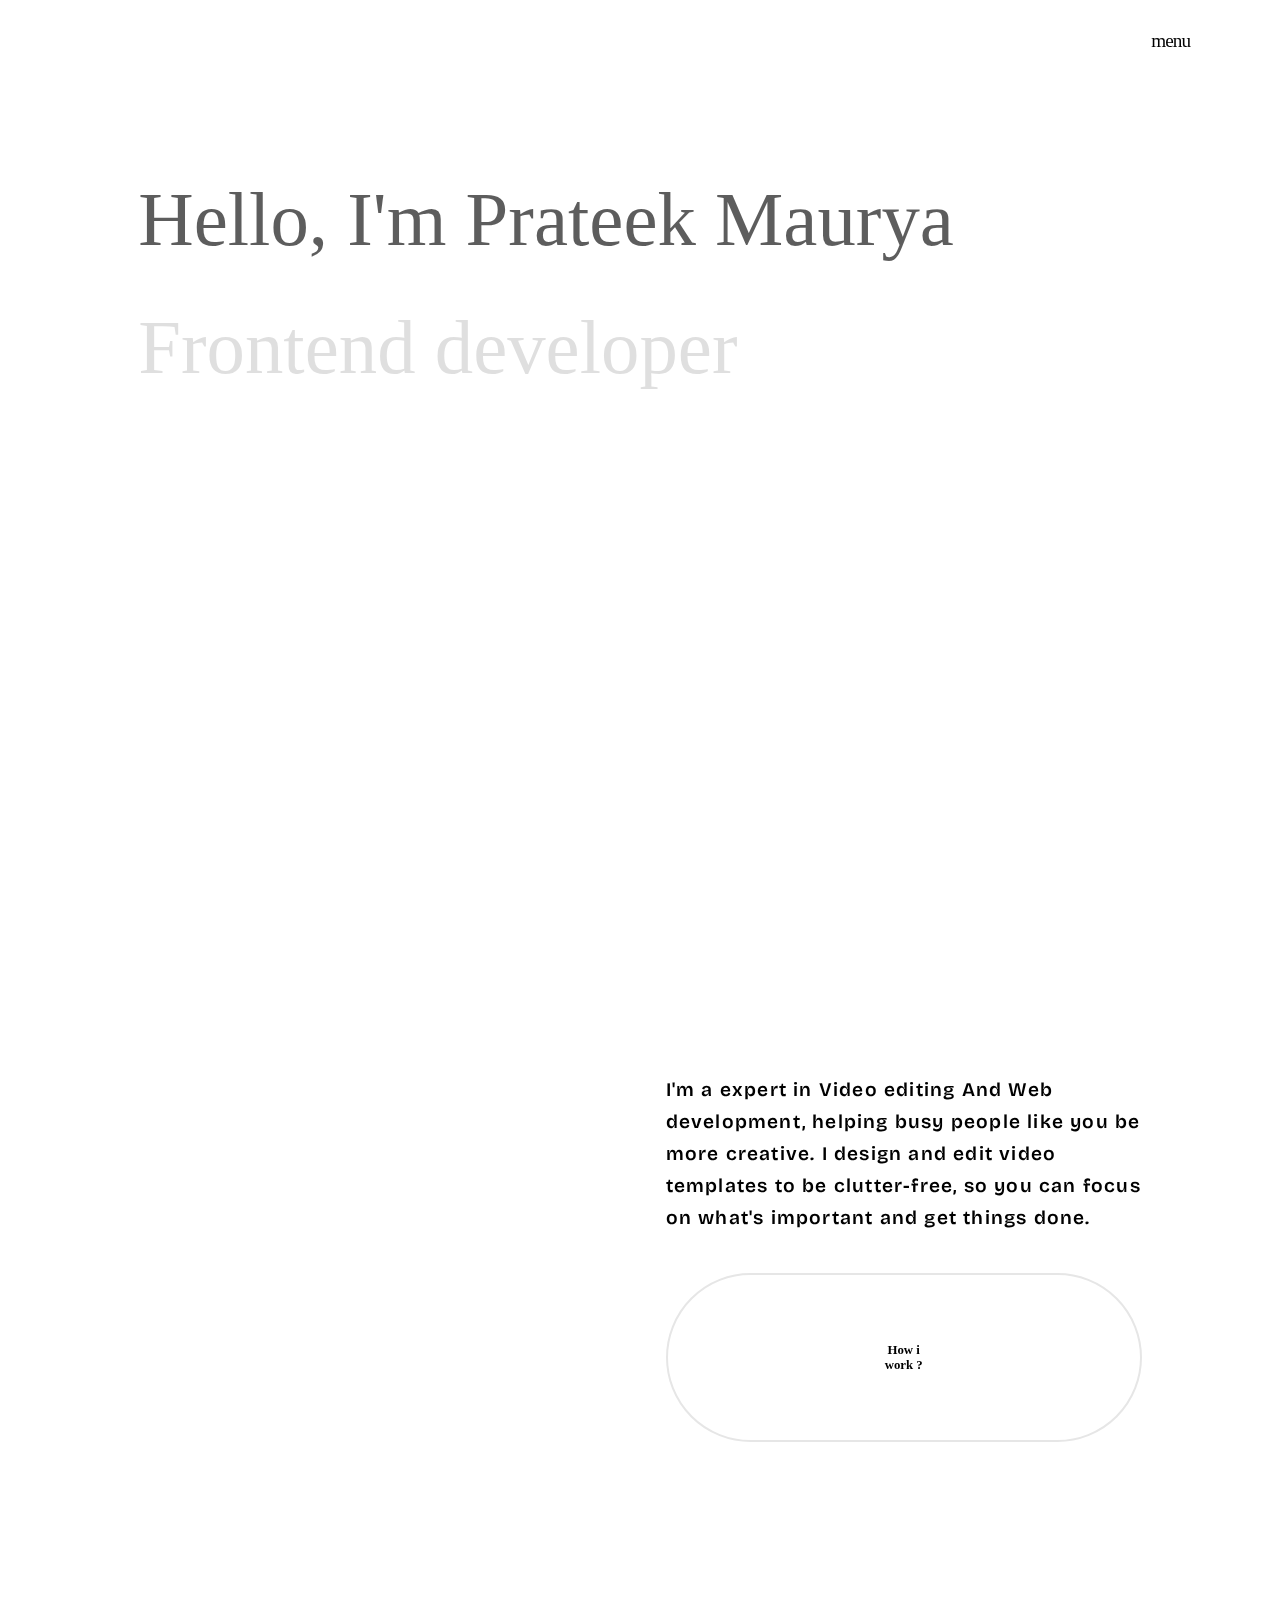
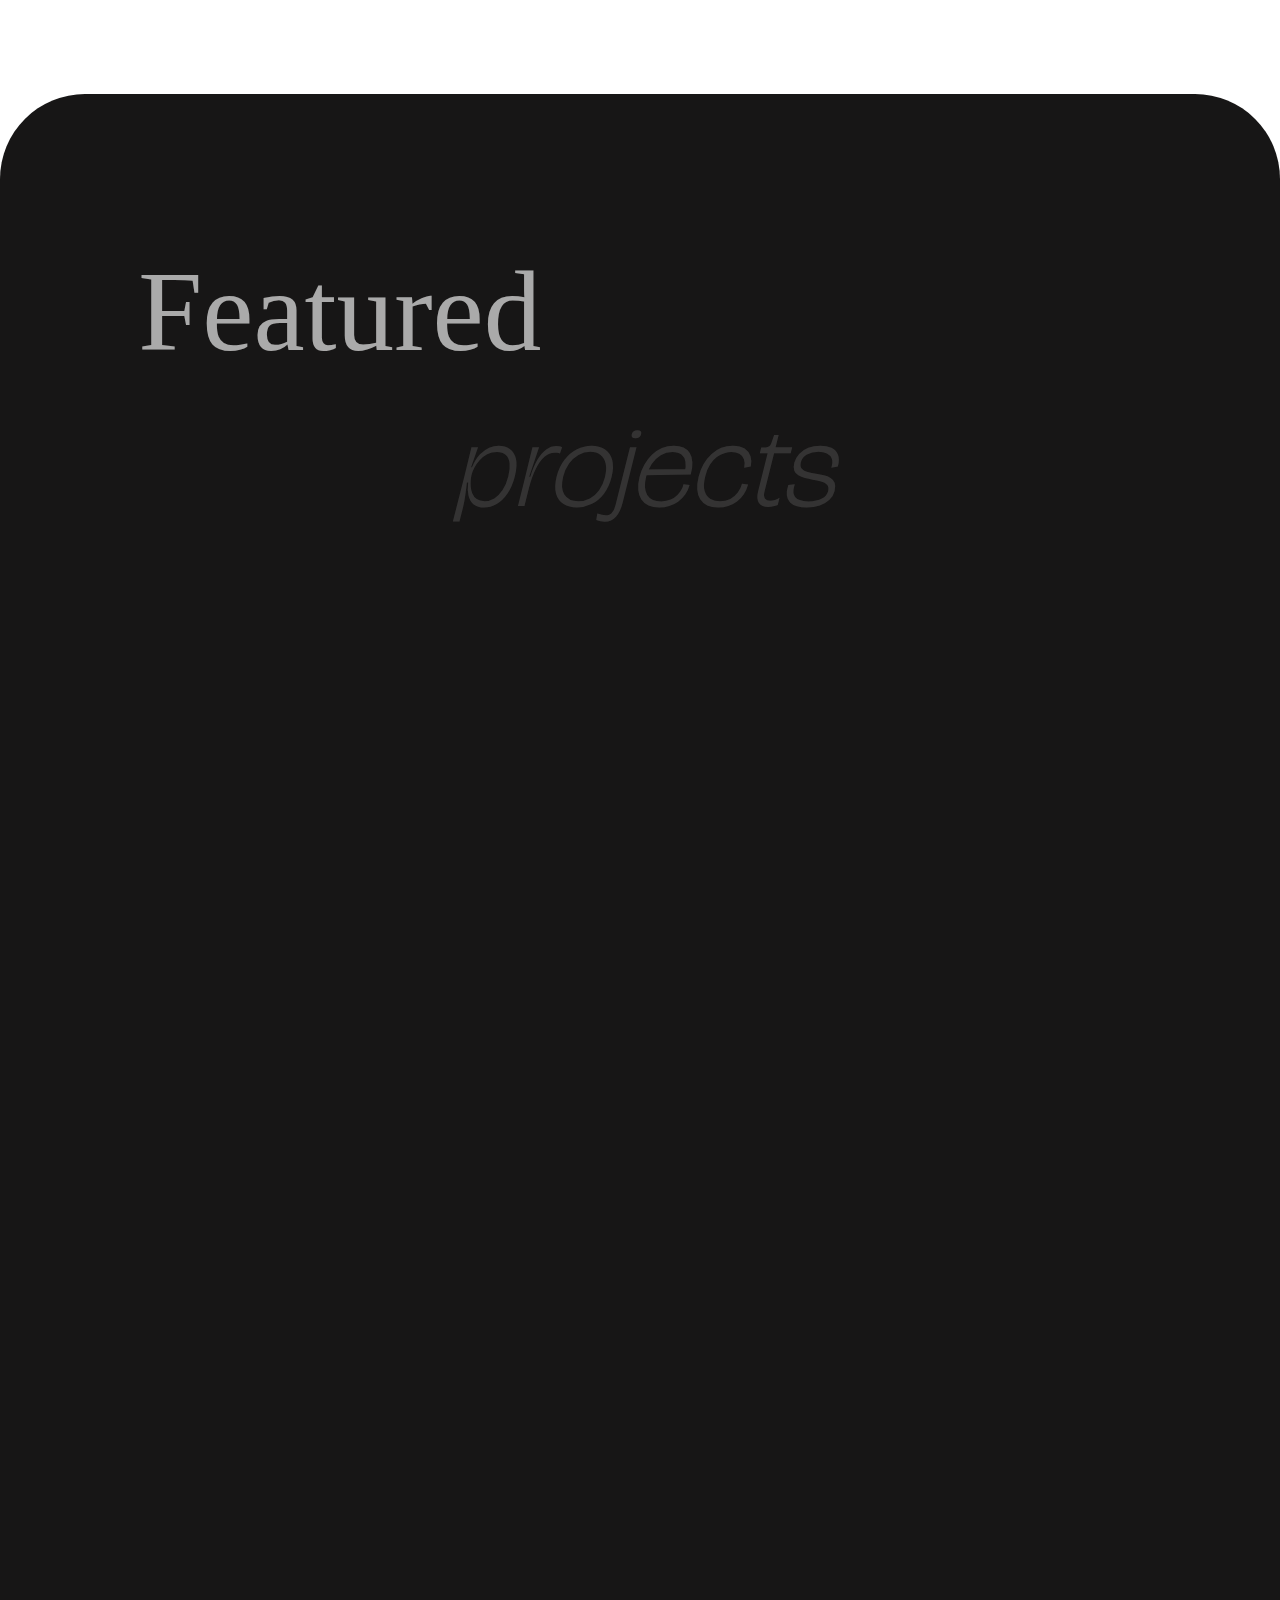
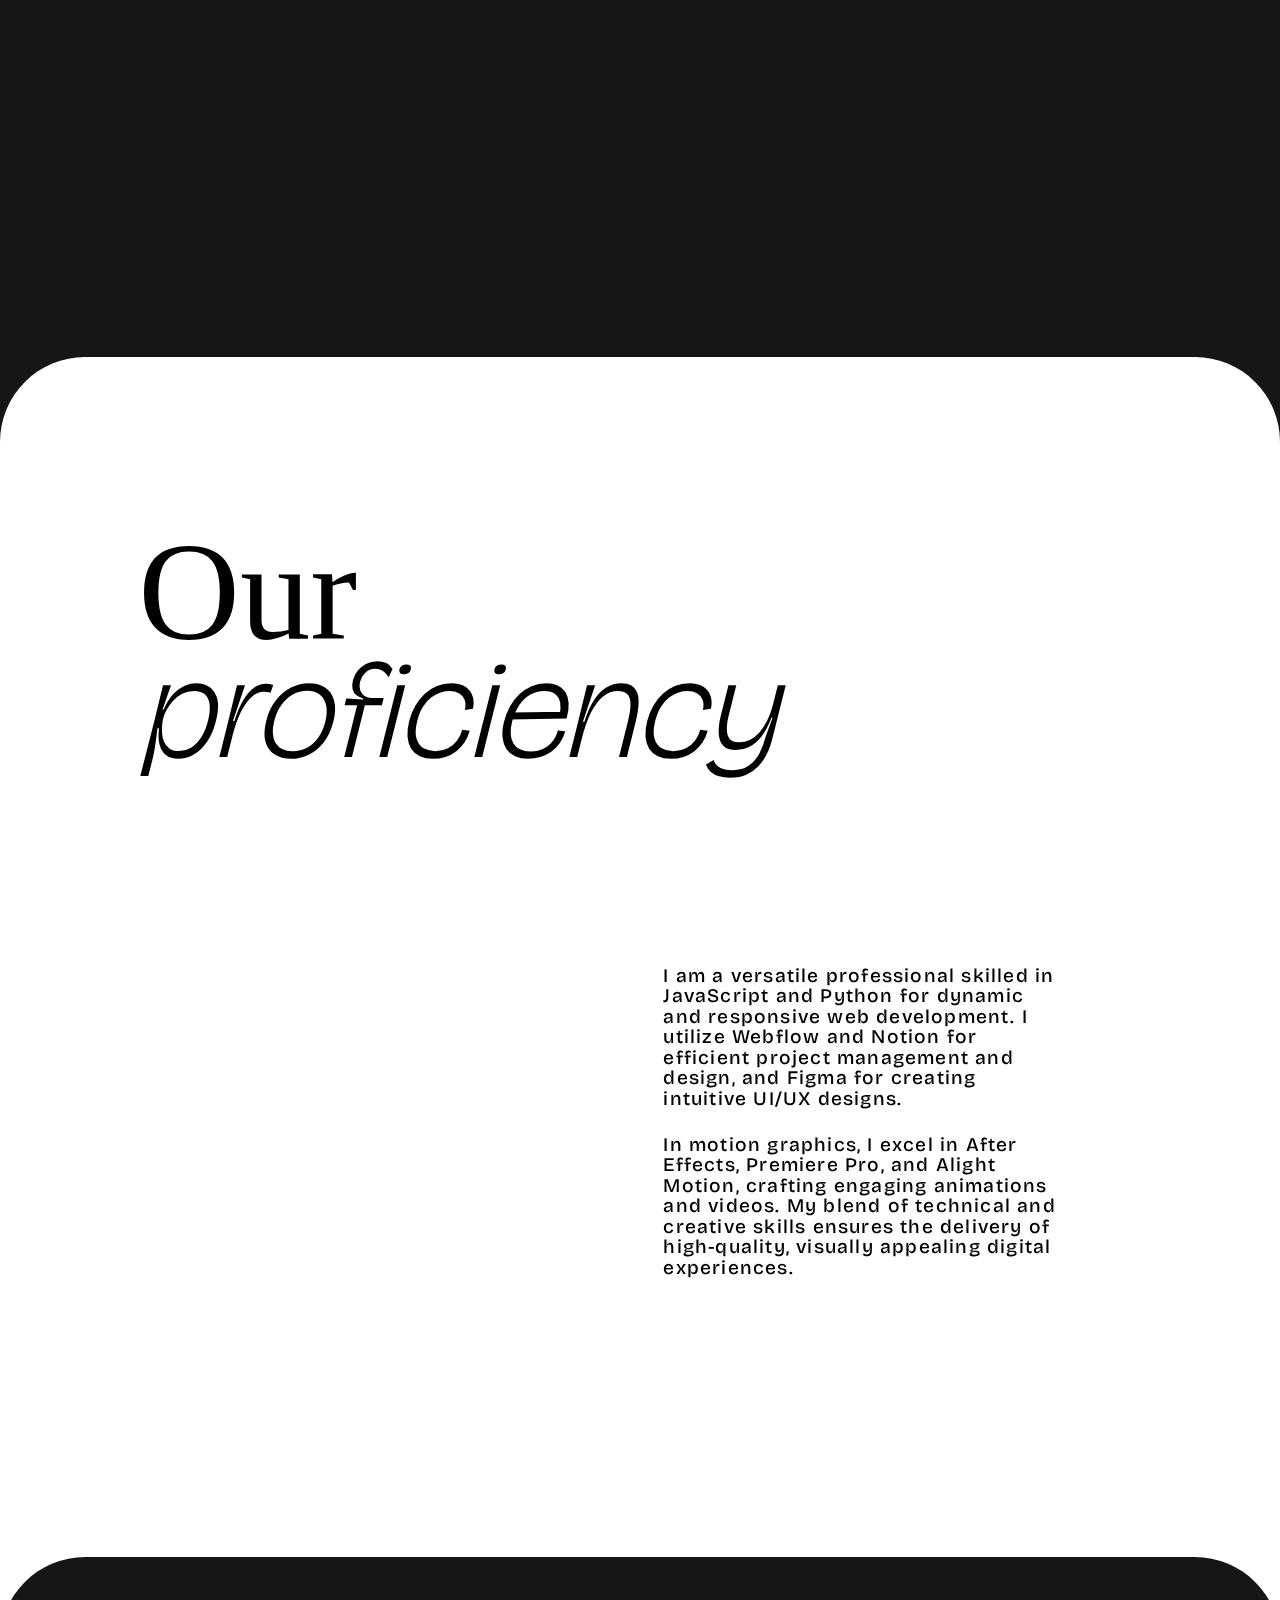
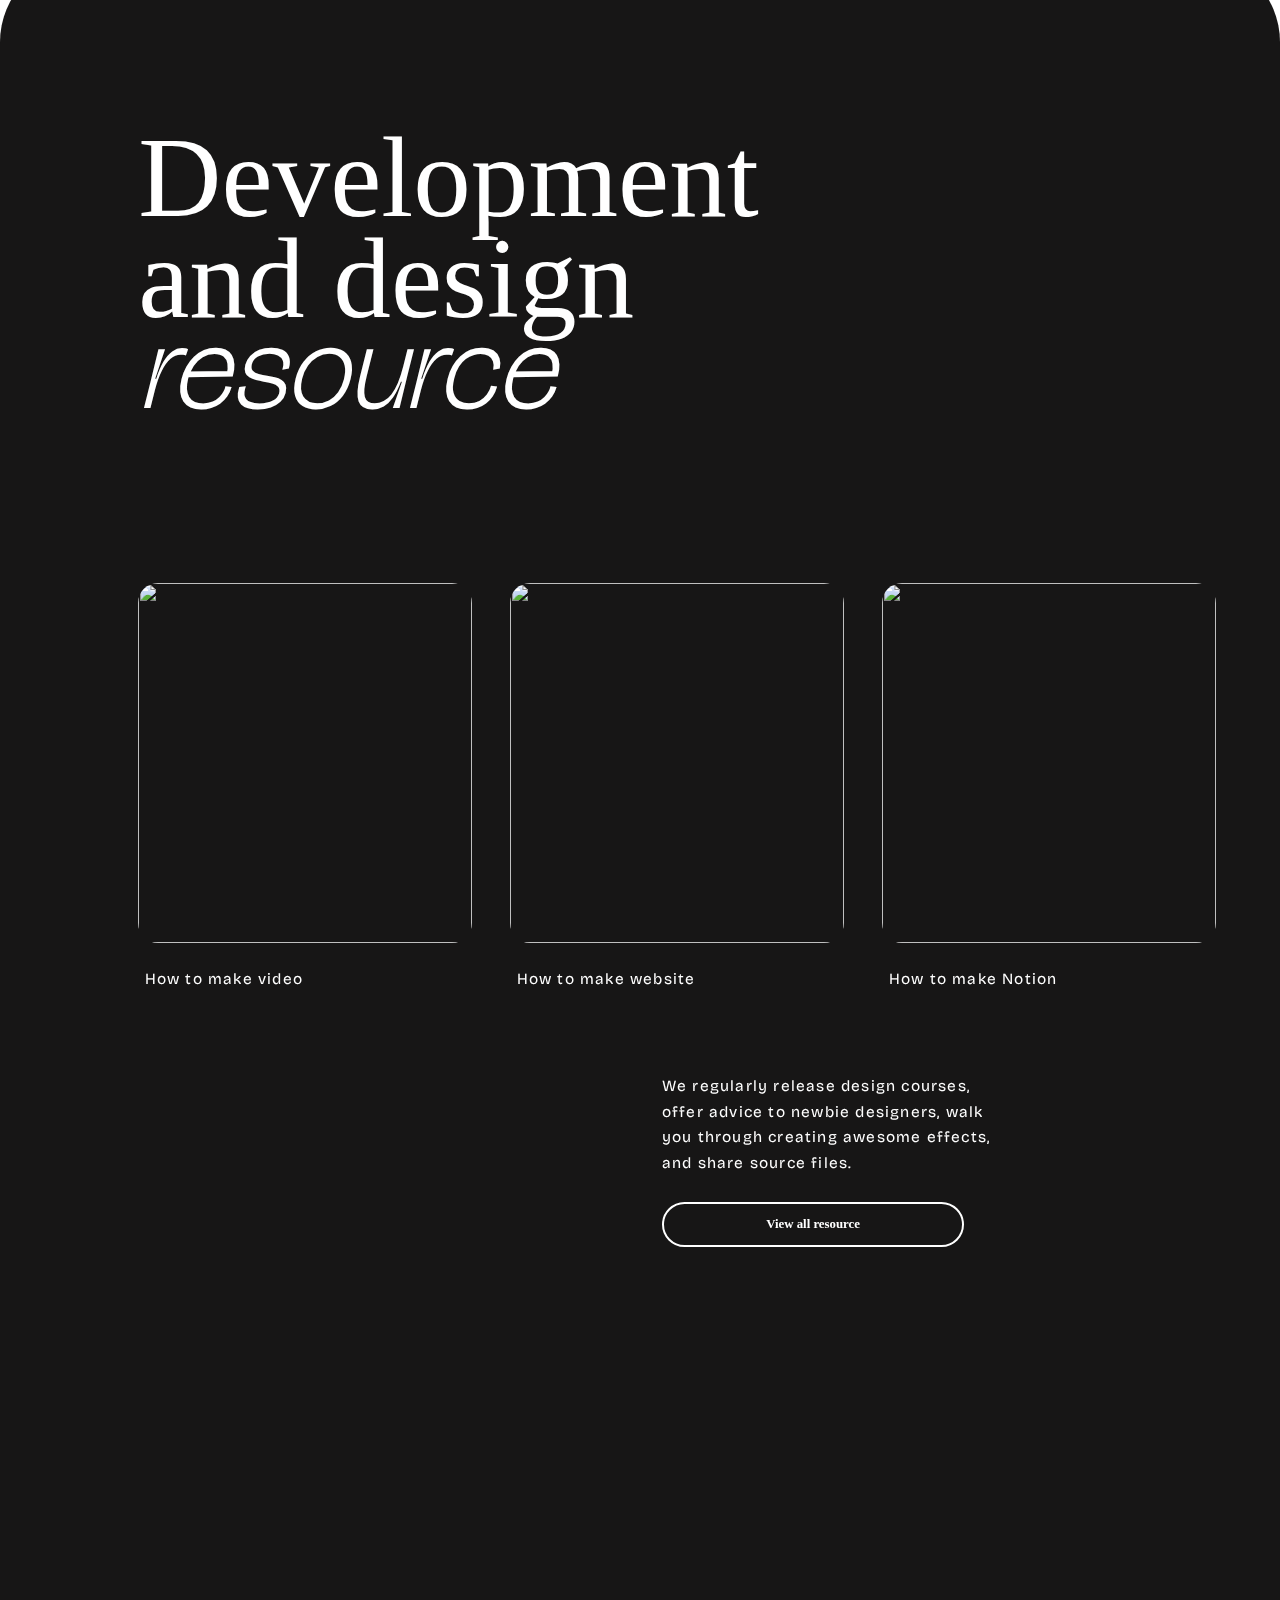
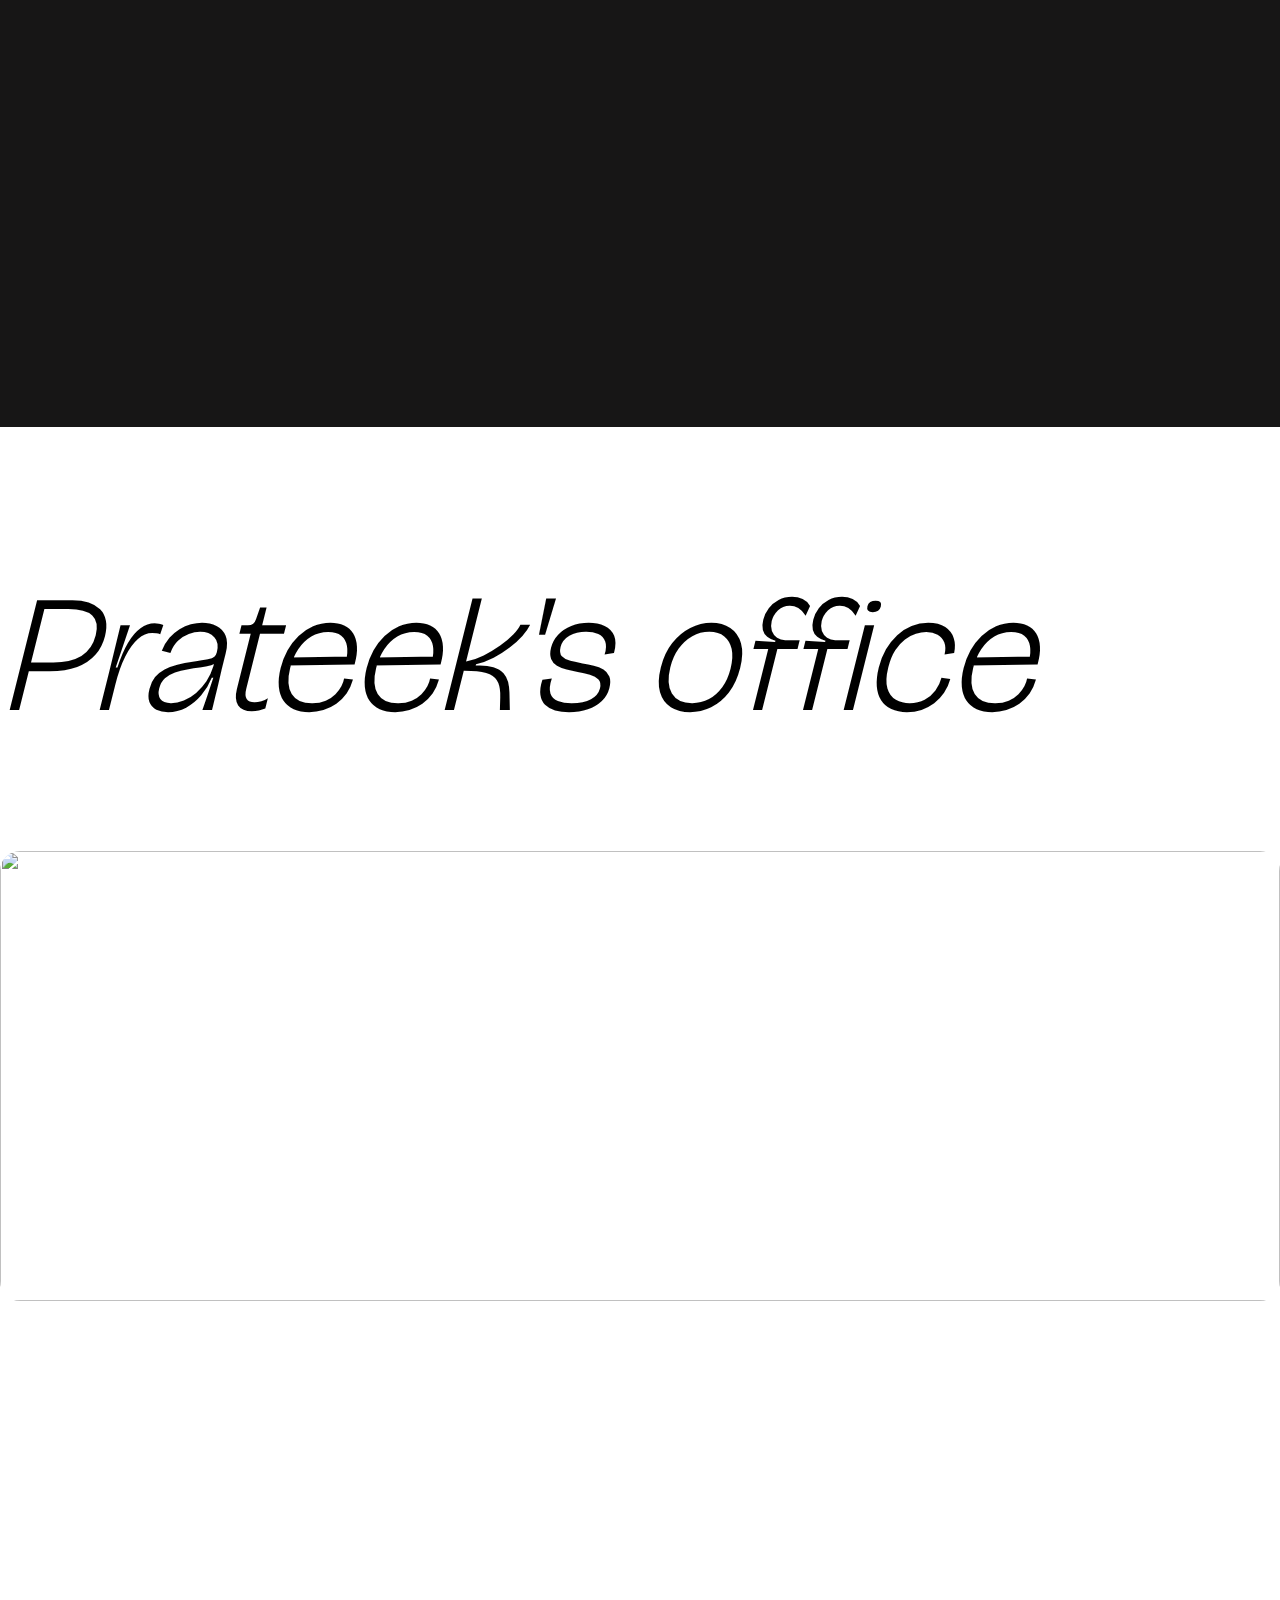
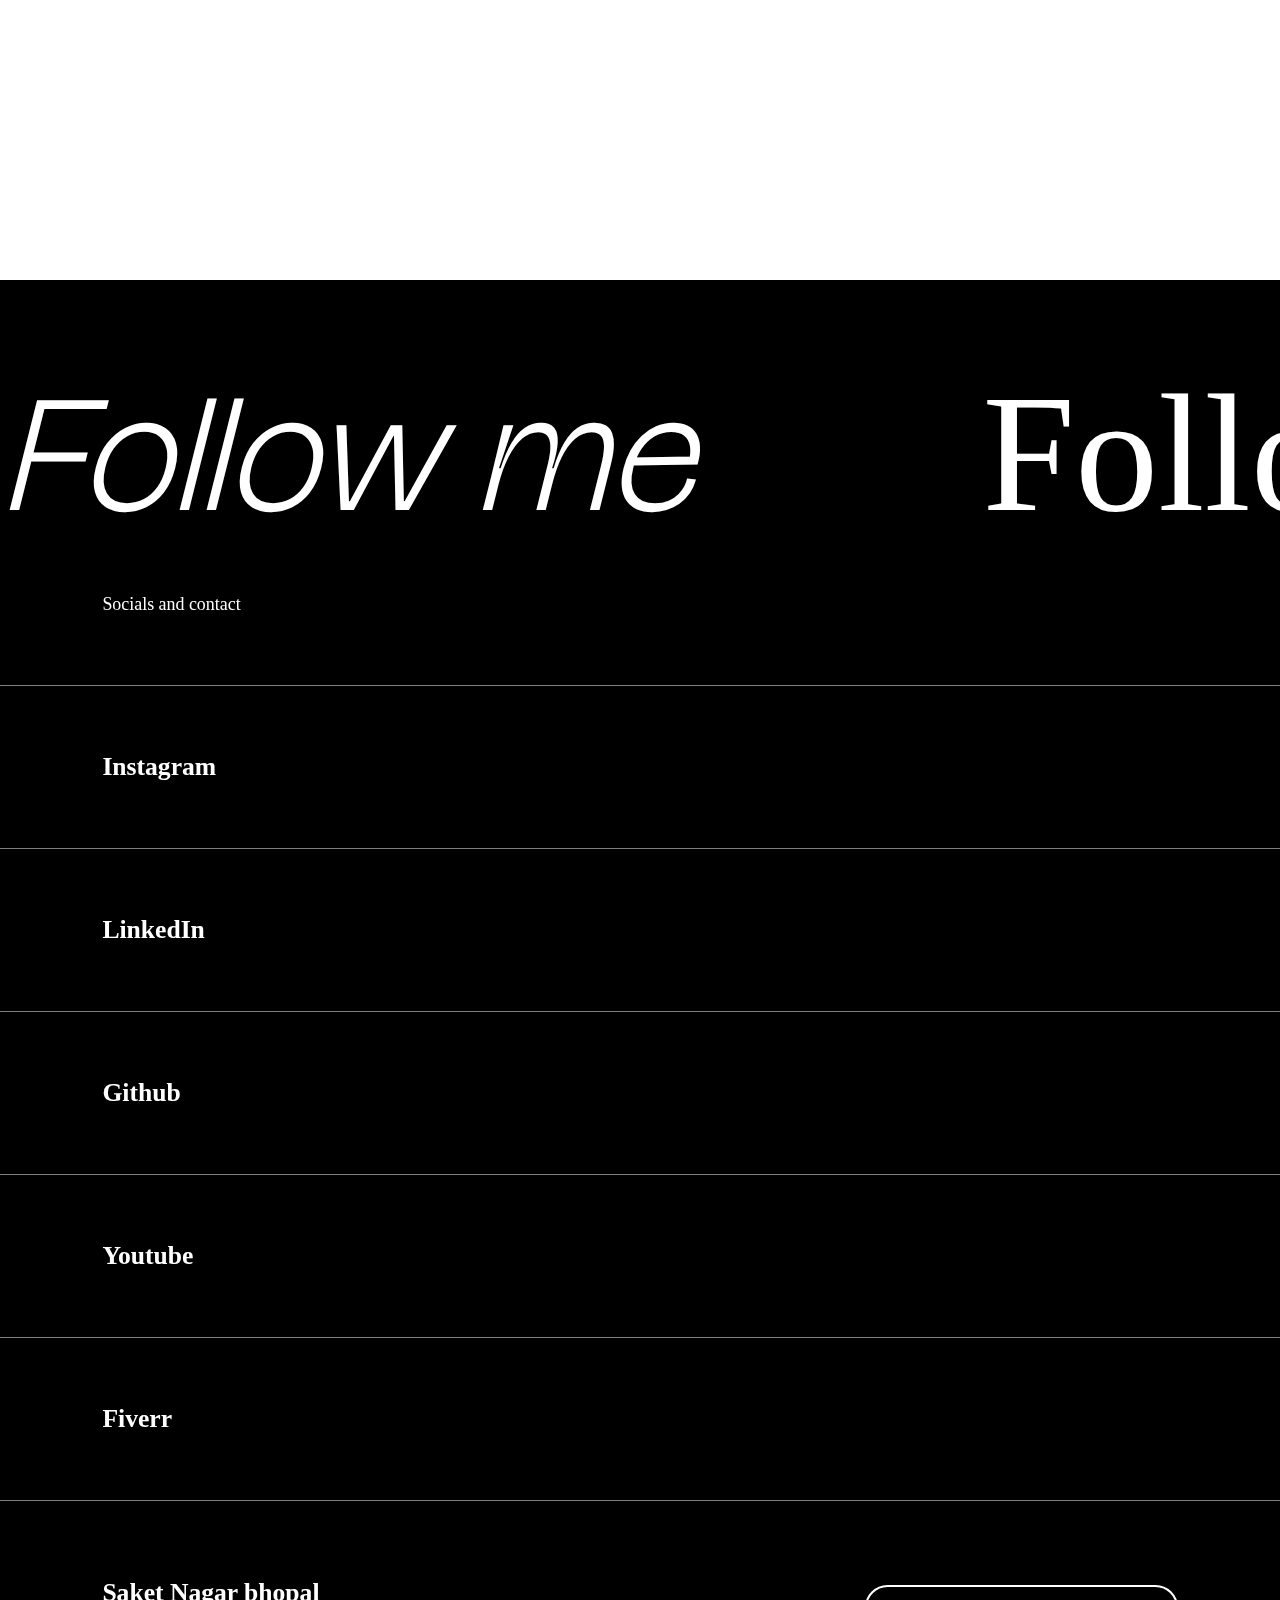
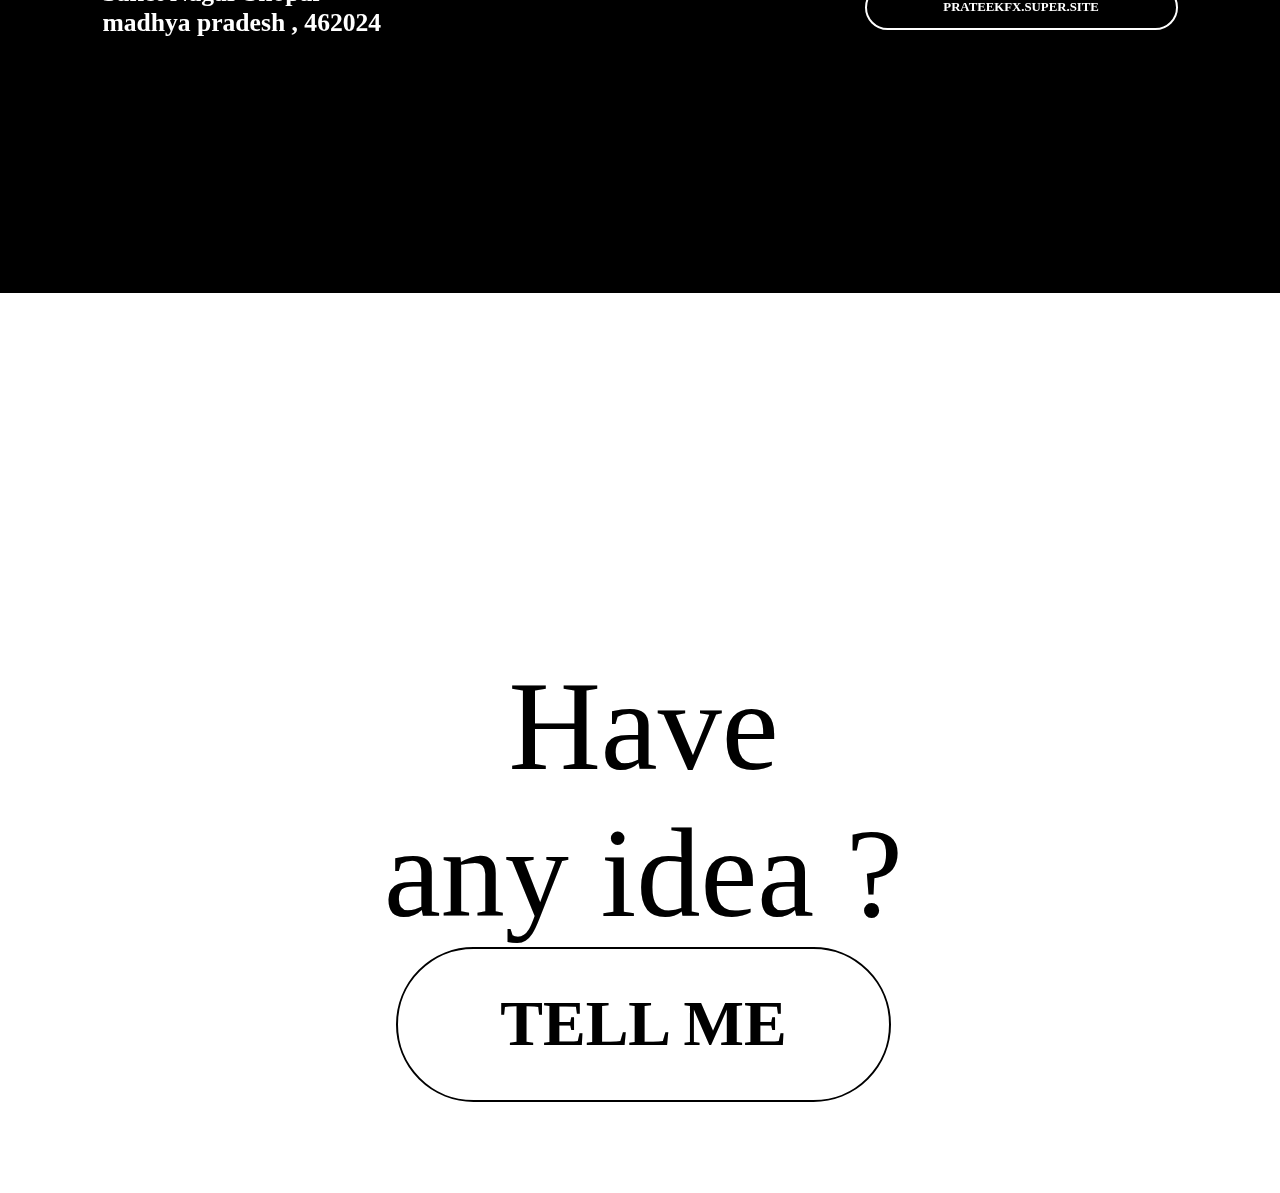
==== index.html @ c95f3336 "Add files via upload" ====
<!DOCTYPE html>
<html lang="en">

<head>
    <meta charset="UTF-8">
    <meta name="viewport" content="width=device-width, initial-scale=1.0">
    <title>Prateek - Design Your life</title>
    <link rel="stylesheet" href="style.css">
    <link href="https://cdn.jsdelivr.net/npm/remixicon@4.3.0/fonts/remixicon.css" rel="stylesheet" />
    <link rel="stylesheet" href="https://cdn.jsdelivr.net/npm/locomotive-scroll@3.5.4/dist/locomotive-scroll.css">
    <link rel="stylesheet" href="https://unpkg.com/sheryjs/dist/Shery.css" />
    <link rel="stylesheet" href="https://cdn.jsdelivr.net/npm/swiper@11/swiper-bundle.min.css" />
</head>

<body>
    <div id="main">
        <div id="page1">
            <div class="home">
                <div class="nav">
                    <img class="magnet" src="Picsart_24-08-01_18-56-33-384.jpg" alt="">
                    <div class="right">
                        <a href="">menu</a>
                        <i class="ri-menu-line magnet"></i>
                    </div>
                </div>
                <div class="homem" id="texta">
                        <h1 class="hvr">Hello, I'm Prateek Maurya</video></h1>
                            <h1>Frontend developer  </h1>
                          <h1>And video editor.</h1>
                </div>
                <div class="homelast" id="vid">
                    <div class="video">
                        <video src="1.mp4" autoplay loop muted></video>
                    </div>
                </div>
            </div>
        </div>
        <div id="page2">
            <div class="videotext">
                <div  data-scroll data-scroll-speed="1" class="ww">
                    <video src="7e90d55b-ab73-4b84-84a2-0cdc4ffc79c2.mp4" autoplay muted loop></video>
                </div>
                <div  data-scroll data-scroll-speed="1" class="text">
                    <h2>I'm a expert in Video editing And Web development, helping busy people like you be more creative.
                        I design and edit video templates to be clutter-free, so you can focus on what's important and get
                        things done. </h2>
                    <div data-scroll data-scroll-speed="1" class="btn">
                        <button class="magnet">How i work ?</button>
                    </div>
                </div>
            </div>
        </div>
        <div id="pge3">
            <div class="black">
                <div class="feature">
                    <div class="fhead" id="textaa">
                        <h1>Featured</h1>
                        <div class="textv">
                            <div class="ee"><video src="11.mp4" autoplay muted loop></video>
                            </div>
                            <h1>projects</h1>
                        </div>
                    </div>
                    <div class="fprojects">
                        <div class="leftp">
                            <div class="imf">
                                <div class="video1">
                                    <video src="New Project 55.mp4" autoplay loop></video>
                                    <video src="STARBOY EDIT BY PRATEEK [A1213E1].mp4" autoplay loop muted></video>
                                    <video src="4.mp4" autoplay loop muted></video>
                                    <video src="5 (1).mp4" autoplay loop muted></video>
                                </div>

                            </div>
                        </div>
                        <div class="rightp">
                            <div class="imf">
                                <div class="video2">
                                    <video src="2.mp4" autoplay loop muted></video>
                                    <video src="Gojo Satoru - Popular [Edit_AMV] (+Free Project File) (1).mp4" autoplay loop
                                        muted></video>
                                    <video src="3.mp4" autoplay loop muted></video>
                                    <video src="DON’T Copy My Flow!.mp4" autoplay loop muted></video>
                                </div>
                            </div>
                        </div>
                    </div>
                </div>
                <div class="white">
                    <div class="feature1">
                        <div class="fhead1">
                            <h1>Our</h1>
                            <h1>proficiency</h1>
                        </div>
                    </div>
                    <div class="videotext1">
                        <div class="ww1">
                            <video src="7e90d55b-ab73-4b84-84a2-0cdc4ffc79c2.mp4" autoplay muted loop></video>
                        </div>
                        <div class="text1">
                            <h2>
                                I am a versatile professional skilled in JavaScript and Python for dynamic and responsive
                                web development. I utilize Webflow and Notion for efficient project management and design,
                                and Figma for creating intuitive UI/UX designs.</h2>
                            <h2>In motion graphics, I excel in After Effects, Premiere Pro, and Alight Motion, crafting
                                engaging animations and videos. My blend of technical and creative skills ensures the
                                delivery of high-quality, visually appealing digital experiences.</h2>
                        </div>

                    </div>
                    <div class="black1">
                        <div class="feature2">
                            <div class="fhead2">
                                <h1>Development</h1>
                                <h1>and design</h1>
                                <h1>resource</h1>
                            </div>
                        </div>
                        <div class="reso">
                            <div class="container1">
                                <div class="boxer">
                                    <div class="box1"><img
                                            src="https://images.pexels.com/photos/270408/pexels-photo-270408.jpeg?auto=compress&cs=tinysrgb&w=1260&h=750&dpr=1"
                                            alt="">
                                        <h4>How to make video</h4>
                                    </div>
                                    <div class="box1"><img
                                            src="https://images.pexels.com/photos/3550482/pexels-photo-3550482.jpeg?auto=compress&cs=tinysrgb&w=1260&h=750&dpr=1"
                                            alt="">
                                        <h4>How to make website</h4>
                                    </div>
                                    <div class="box1"><img
                                            src="https://images.pexels.com/photos/3782130/pexels-photo-3782130.jpeg?auto=compress&cs=tinysrgb&w=1260&h=750&dpr=1"
                                            alt="">
                                        <h4>How to make Notion</h4>
                                    </div>
                                </div>
                                <div class="videotext4">
                                    <div class="ww4">
                                        <video src="7e9055b-ab73-4b84-84a2-0cdc4ffc79c2.mp4" autoplay muted loop></video>
                                    </div>
                                    <div class="text4">
                                        <h2>We regularly release design courses, offer advice to newbie designers, walk you
                                            through creating awesome effects, and share source files.</h2>
                                        <div class="btn1">
                                            <button class="magnet">View all resource</button>
                                        </div>
                                    </div>

                                </div>

                            </div>
                        </div>
                    </div>
                </div>
                <div class="white2">
                    <div id="moving-text">
                        <div class="con">
                            <h1>Prateek's office</h1>
                            <div id="goal">
                                <video src="header.mp4" autoplay muted loop></video>
                            </div>
                            <h1>Working On</h1>
                            <div id="goal">
                                <video src="header.mp4" autoplay muted loop></video>
                            </div>
                        </div>
                        <div class="con">
                            <h1>Prateek's office</h1>
                            <div id="goal">
                                <video src="https://cdn.cuberto.com/cb/smfeed/header.mp4" autoplay muted loop></video>
                            </div>
                            <h1>Working On</h1>
                            <div id="goal">
                                <video src="header.mp4" autoplay muted loop></video>
                            </div>
                        </div>
                    </div>
                    <div class="swiper mySwiper">
                        <div class="swiper-wrapper">
                            <div class="swiper-slide">
                                <img src="https://images.pexels.com/photos/3747266/pexels-photo-3747266.jpeg?auto=compress&cs=tinysrgb&w=1260&h=750&dpr=1"
                                    alt="">
                                <h4>Prateek designers</h4>
                            </div>
                            <div class="swiper-slide"><img src="https://cuberto.com/assets/smfeed/dribbble/original-66fe6a7120cf88d0c4022ed3c6aabeda.png" alt=""></div>
                            <div class="swiper-slide"><img src="https://cuberto.com/assets/smfeed/instagram/447782419_1000146605089838_6015703961655881459_n.jpg" alt=""></div>
                            <div class="swiper-slide"><img src="https://cuberto.com/assets/smfeed/dribbble/still-dd463712f94c6831a501f0381b403b91.png" alt=""></div>
                            <div class="swiper-slide"><img src="https://cuberto.com/assets/smfeed/instagram/447066647_1459807157996046_4187083229220520353_n.jpg" alt=""></div>
                            <div class="swiper-slide"><img src="https://cuberto.com/assets/smfeed/instagram/447066647_1459807157996046_4187083229220520353_n.jpg" alt=""></div>
                            <div class="swiper-slide"><img src="https://cuberto.com/assets/smfeed/dribbble/still-2b0f8d008ab77eac58e583c01e2919b0.png" alt=""></div>
                            <div class="swiper-slide"><img src="https://cuberto.com/assets/smfeed/instagram/445545007_1143574460127397_8457853192424128075_n.jpg" alt=""></div>
                            <div class="swiper-slide"><img src="https://cuberto.com/assets/smfeed/dribbble/still-6f2ff966c612a1259b665391a864ff35.png" alt=""></div>
                        </div>
                        <div class="swiper-pagination"></div>
                    </div>
                </div>
            </div>
        </div>
        <div id="page4">
            <div class="black4">
                <div id="moving-text2">
                    <div class="con">
                        <h1>Follow me </h1>
                        <div id="goal">
                            <video src="header.mp4" autoplay muted loop></video>
                        </div>
                        <h1>Follow me</h1>
                        <div id="goal">
                            <video src="header.mp4" autoplay muted loop></video>
                        </div>
                     </div>
                     <div class="con">
                        <h1>Follow me </h1>
                        <div id="goal">
                            <video src="header.mp4" autoplay muted loop></video>
                        </div>
                        <h1>Follow me</h1>
                        <div id="goal">
                            <video src="header.mp4" autoplay muted loop></video>
                        </div>
                     </div>
                </div>
                <div class="boxsocial">
                    <h5>Socials and contact</h5>
                </div>
                <div class="sep"></div>
                <div class="linka">
                    <div class="l1">
                        <span>
                            <a href="">instagram</a>
                        </span>
                    </div>
                    <div class="sepa"></div>
                    <div class="l1">
                        <span>
                            <a href="">LinkedIn</a>
                        </span>
                    </div>
                    <div class="sepa"></div>
                    <div class="l1">
                        <span class="eed">
                            <a href="">github</a>
                        </span>
                    </div>
                    <div class="sepa"></div>
                    <div class="l1">
                        <span>
                            <a href="">youtube</a>
                        </span>
                    </div>
                    <div class="sepa"></div>
                    <div class="l1">
                        <span>
                            <a href="">fiverr</a>
                        </span>
                    </div>
                    <div class="sepa"></div>

                </div>
                <div class="address">
                    <div class="textadd">
                        <h2>Saket Nagar bhopal <br> madhya pradesh , 462024</h2>
                        <a href="https://prateekfx.super.site/">PRATEEKFX.SUPER.SITE</a>
                    </div>
                </div>
            </div>
        </div>
        <div id="pag5">

            <div class="footer">
                <video src="New Project 55.mp4" autoplay loop muted></video>
                <h1>Have <br>
                    any idea ?
                    <a href="">TELL ME</a>

                </h1>
                <!-- <a href="">TELL ME</a> -->

            </div>
        </div>
    </div>
        <script src="https://cdnjs.cloudflare.com/ajax/libs/gsap/3.12.2/ScrollTrigger.min.js"
        integrity="sha512-Ic9xkERjyZ1xgJ5svx3y0u3xrvfT/uPkV99LBwe68xjy/mGtO+4eURHZBW2xW4SZbFrF1Tf090XqB+EVgXnVjw=="
        crossorigin="anonymous" referrerpolicy="no-referrer"></script>
        <script src="https://cdnjs.cloudflare.com/ajax/libs/gsap/3.12.5/gsap.min.js" integrity="sha512-7eHRwcbYkK4d9g/6tD/mhkf++eoTHwpNM9woBxtPUBWm67zeAfFC+HrdoE2GanKeocly/VxeLvIqwvCdk7qScg==" crossorigin="anonymous" referrerpolicy="no-referrer"></script>
        <script src="https://cdn.jsdelivr.net/npm/swiper@11/swiper-bundle.min.js"></script>
        <script src="https://cdnjs.cloudflare.com/ajax/libs/gsap/3.12.2/gsap.min.js"></script>
        <script src="https://cdnjs.cloudflare.com/ajax/libs/gsap/3.12.2/ScrollTrigger.min.js"></script>
        <script src="https://cdnjs.cloudflare.com/ajax/libs/three.js/0.155.0/three.min.js"></script>
        <script src="https://cdn.jsdelivr.net/gh/automat/controlkit.js@master/bin/controlKit.min.js"></script>
        <script type="text/javascript" src="https://unpkg.com/sheryjs/dist/Shery.js"></script>
        <script src="https://cdn.jsdelivr.net/npm/locomotive-scroll@3.5.4/dist/locomotive-scroll.js"></script>
        <script src="script.js"></script>
</body>

</html>
---- style.css ----
@import url('https://fonts.googleapis.com/css2?family=Bricolage+Grotesque:opsz,wght@12..96,200..800&display=swap');
@import url('https://fonts.googleapis.com/css2?family=Bricolage+Grotesque:opsz,wght@12..96,200..800&family=Roboto+Flex:opsz,wght@8..144,100..1000&display=swap');

@font-face {
    font-family: f;
    src: url(./matter-light.ttf);
}
@font-face {
    font-family: g;
    src: url(./matter-regular.ttf);
}
@font-face {
    font-family: mv;
    src: url(./gilroy-medium.ttf);
}


*{
    margin: 0;
    padding: 0;
    box-sizing: border-box;
}
#main{
    width: 100%;
}

html,body{
    height: 100%;
    width: 100%;
}

.home{
    width: 100%;
    min-height: 100vh;
}

.nav{
    display: flex;
    align-items: center;
    justify-content: space-between;
    width: 100%;
    padding: 30px 50px;

}
.nav img{
    width: 100px;
}
.nav .right{
    display: flex;
    align-items: center;
    gap: 40px;
}
.nav a{
    text-decoration: none;
    font-weight: 400;
    color: #000;
    font-size: 1.5vw;
    letter-spacing: -1px;
    font-family: f;
}
.nav i{
    margin-top: 3px;
    font-size: 20px;
}
.home .homem{
    width: 100%;
    padding: 5vw 10.8vw;
}
.homem h1{
    font-weight: 300;
    /* letter-spacing: -.1vw; */
    font-size: 6vw;
    font-family: g;
    line-height: 6vw;
}
.heading{
    display: flex;
    width: 90%;
}

.heading h1 video{
    height: 90px;
    border-radius: 170px;
}
.homelast{
    padding-top: 7vw;
    width: 100%;
    height: 100%;
}
.homelast .video{
    width: 100%;
    height: 100%;
}
.homelast .video video{
    width: 100%;
    height: 100%;
    object-fit: cover;
}

@media (max-width: 600px) {
    .nav{
        display: flex;
        align-items: center;
        justify-content: space-between;
        width: 100%;
        padding: 10px 20px;
    }
    .nav i{
        margin-top: 3px;
        font-size: 20px;
        margin-right: 40px;
    }

    .nav a{
        color: transparent;
        font-weight: 400;
        font-size: 1.5vw;
        letter-spacing: -1px;
        font-family: f;
    }

    .home .homem{
        width: 100%;
        padding: 35vw 3.5vw;
    }
    .homem h1{
        font-weight: 300;
        /* letter-spacing: -.1vw; */
        font-size: 10vw;
        font-family: g;
        line-height: 10vw;
    }
    .heading{
        display: flex;
        width: 100%;
    }

    .homem .ee h1 video{
        height: 30px;
        border-radius: 170px;
    }
    .homelast{
        padding-top: 3vw;
        width: 100%;
    }
    .homelast .video{
        width: 100%;
        height: 110vw;
    }
    .homelast .video video{
        width: 100%;
        height: 100%;
        object-fit: cover;
    }
    .videotext{
        width: 100%;
        /* padding: 13vw 10.8vw; */
        display: flex;
        justify-content: space-between;
        gap: 4vw;
        padding-bottom: 19vw;
    }

    .ww{
        height: 30vw;
        width: 50%;
        /* background-color: red; */
    }

    .ww video{
        height: 100%;
        width: 100%;
        object-fit: cover;
        border-radius: 4vw;
    }
    .text{
        width: 50%;
        display: flex;
        align-items: center;
        justify-content: center;
        flex-direction: column;
        gap: 3vw;
    }
    .text h2{
        font-size: 1.5vw;
        font-family: f;
        font-weight: 600;
        line-height: 2.5vw;
        letter-spacing: 1.2px;
        /* margin-bottom: 17vw; */
    }
    .btn button{
        font-family: m;
        padding: 5.3vw 16vw;
        border-radius: 100px;
        border: 2px solid #e6e6e6;
        background-color: white;
        font-size: 1vw;
        font-weight: 700;
        /* letter-spacing: -1px; */
    }

    .textv{
        display: flex;
        gap: 1.5vw;
        width: 100%;
    }
    .textv .ee video{
        height: 50px;
        /* width: 50px; */
        border-radius: 170px;
    }
    .black .feature .fprojects{
        /* padding: 9vw 10.8vw; */
        /* background-color: rebeccapurple; */
        width: 100%;
        height: 110vh;
        display: flex;
        flex-direction: column;
        margin-top:7vw;
        gap: vw;
        /* background: red; */
        overflow: hidden;
        /* padding-top: 10vw; */
    }
    .fprojects .leftp{
        width: 100%;
        height: 100%;
        /* background-color: #fff; */
    }

    .fprojects .rightp{
        height: 100%;
        width: 100%;
        /* background-color: #000; */

    }
     .fprojects .leftp .imf {
        width: 100%;
        height: 70vh;
        display: flex;
        flex-direction: column;
        gap: 6vw;
        margin-top: 5vw;
    }
    .leftp .imf .video1{
        width: 100%;
        height: 40vh;
        object-fit: cover;
        border-radius: 20px;
    }
    .fprojects .rightp .imf {
        width: 100%;
        height: 40vh;
        display: flex;
        flex-direction: column;
        gap: 6vw;
        /* padding: 10VW; */
    }
    .rightp .imf .video2{
        padding-top: 3.9vw;
        width: 100%;
        height: 40vh;
        object-fit: cover;
        border-radius: 20px;
    }

    .white .black1{
        height: 85vh;
        background: #000;
    }
    .black1 .boxer .box1 h4{
        font-size: 2vw;
    }
    .black1 .container1 .videotext4{
        width: 100%;
        padding: 12vw 10.8vw;
        display: flex;
        justify-content: space-between;
        gap: 4vw;
        /* padding-bottom: 1vw; */
    }
     .black .white{
        min-height: 100vh;
     }
     .black .white2{
        height: 80vh;
     }
}

.videotext{
    width: 100%;
    padding: 13vw 10.8vw;
    display: flex;
    justify-content: space-between;
    gap: 4vw;
    padding-bottom: 19vw;
}

.ww{
    height: 30vw;
    width: 50%;
    /* background-color: red; */
}

.ww video{
    height: 100%;
    width: 100%;
    object-fit: cover;
    border-radius: 4vw;
}
.text{
    width: 50%;
    display: flex;
    align-items: center;
    justify-content: center;
    flex-direction: column;
    gap: 3vw;
}
.text h2{
    font-size: 1.5vw;
    font-family: Bricolage Grotesque;
    font-weight: 600;
    line-height: 2.5vw;
    letter-spacing: 1.2px;
    /* margin-bottom: 17vw; */
}
.btn button{
    font-family: g;
    padding: 5.3vw 16vw;
    border-radius: 100px;
    border: 2px solid #e6e6e6;
    background-color: white;
    font-size: 1vw;
    font-weight: 700;
    /* letter-spacing: -1px; */
}

.black{
    min-height: 200vh;
    background-color: #171616;
    border-top-left-radius: 85px;
    border-top-right-radius: 85px;
}

.feature{
    padding: 9vw 10.8vw;
    font-family: f;
    color: #FFFFFF;
}

.fhead>h1{
    font-size: 9vw;
    font-weight: 200;
}
.fhead h1:nth-child(2){
    font-style: italic;
    font-family: Bricolage Grotesque;
    font-size: 9vw;
    line-height: 6.146vw;
    font-weight: 200;
}

.textv{
    display: flex;
    gap: 1vw;
}
.textv video{
    height: 140px;
    /* width: 150vw; */
    border-radius: 170px;
}

.fprojects{
    /* padding: 9vw 10.8vw; */
    /* background-color: rebeccapurple; */
    width: 100%;
    height: 310vh;
    display: flex;
    margin-top: 13vw;
    gap: 2vw;
}
.leftp{
    width: 50%;
    height: 100%;
    /* background-color: #fff; */
}

.rightp{
    height: 100%;
    width: 50%;
    /* background-color: #000; */

}
.leftp .imf {
    width: 100%;
    height: 30vw;
    display: flex;
    flex-direction: column;
    gap: 6vw;
}
.leftp .imf video{
    width: 100%;
    height: 30vw;
    object-fit: cover;
    border-radius: 20px;
}
.rightp .imf {
    width: 100%;
    height: 30vw;
    display: flex;
    flex-direction: column;
    gap: 6vw;
}
.rightp .imf video{
    width: 100%;
    height: 30vw;
    object-fit: cover;
    border-radius: 20px;
}
.imf .video1{
    display: flex;
    gap: 5vw;
    flex-direction: column;
}
.imf .video2{
    display: flex;
    gap: 5vw;
    flex-direction: column;
}


.white{
    min-height: 200vh;
    background-color: #ffffff;
    border-top-left-radius: 85px;
    border-top-right-radius: 85px;
}

.feature1{
    padding: 12vw 10.8vw;
    font-family: f;
    color: #000;
}

.fhead1>h1{
    font-size: 11vw;
    font-weight: 500;
}
.fhead1 h1:nth-child(2){
    font-style: italic;
    font-family: Bricolage Grotesque;
    font-size: 11vw;
    font-weight: 100;
    line-height: 6.146vw;
    /* padding-left: 19vw; */
}

.videotext1{
    width: 100%;
    padding: 2vw 10.8vw;
    display: flex;
    justify-content: space-between;
    gap: 4vw;
    padding-bottom: 19vw;
}

.ww1{
    height: 30vw;
    width: 50%;
    /* background-color: red; */
}

.ww1 video{
    height: 100%;
    width: 100%;
    object-fit: cover;
    border-radius: 4vw;
}


.text1{
    width: 50%;
    display: flex;
    align-items: center;
    justify-content: center;
    flex-direction: column;
    gap: 2vw;
    padding-right: 6vw;
}
.text1 h2{
    font-size: 1.5vw;
    font-family: Bricolage Grotesque;
    font-weight: 500;
    line-height: 1.6vw;
    letter-spacing: 1.2px;
    /* margin-bottom: 17vw; */
}

.black1{
    height: 230vh;
    background-color: #171616;
    border-top-left-radius: 85px;
    border-top-right-radius: 85px;
}

.feature2{
    padding: 12vw 10.8vw;
    font-family: f;
    color: #ffffff;
}

.fhead2>h1{
    font-size: 9vw;
    font-weight: 500;
    /* line-height: ; */
    /* letter-spacing: -.1vw; */
}

.fhead2 h1:nth-child(2){
    /* font-style: italic; */
    /* font-family: Bricolage Grotesque; */
    font-size: 9vw;
    font-weight: 100;
    line-height: 5.346vw;
    /* letter-spacing: -.8px; */
    /* padding-left: 19vw; */
}

.fhead2 h1:nth-child(3){
    font-style: italic;
    font-family: Bricolage Grotesque;
    font-size: 9vw;
    font-weight: 100;
    line-height: 9.146vw;
    letter-spacing: -.8px;
    /* padding-left: 19vw; */
}

.white2{
    height: 160vh;
    width: 100%;
    background-color: #ffffff;
    display: flex;
    flex-direction: column;
}

#moving-text {
    overflow-x: auto;
    white-space: nowrap;
    margin-top: 1vw;
    padding-top: 3.1vw;
}

#moving-text::-webkit-scrollbar {
    display: none;
}

.con {
    white-space: nowrap;
    display: inline-block;
    animation: move 20s linear infinite;
}
.con2{
    white-space: nowrap;
    display: inline-block;
    animation: hello 20s linear infinite;
}

#moving-text h1 {
    font-family: f;
    font-size: 13vw;
    display: inline-block;
    color: #000;
    font-weight: 400;
    /* background-color: lightblue; */

}
#moving-text h1:nth-child(1){
    font-family: "Bricolage Grotesque";
    font-style: italic;
    font-weight: 200;
    font-size: 13vw;
}
#goal {
    display: inline-block;
    height: 15vw;
    width: 14vw;
    /* border-radius: 50%; */
    /* background-color: #fe320a; */
    margin: 0vw 4vw;
    padding-top: 5.5vw;
}
#goal video{
    height: 100%;
    width: 100%;
    border-radius: 170px;
    margin-top: 3vw;
    object-fit: cover;

}

@keyframes move {
    from {
        transform: translate(0);
    }

    to {
        transform: translate(-100%);
    }
}
@keyframes hello {
    from {
        transform: translate(-100%);
    }

    to {
        transform: translate(0);
    }
}

.reso{
    width: 100%;
    /* height: 100%; */
}
.reso .container1 {
    /* position: relative; */
    /* height: 100%; */
    width: 100%;
}
.reso .container1 .boxer{
    /* height: 60vh; */
    width: 100%;
    display: flex;
    gap: 3vw;
    padding: 0vw 5vw 0vw 10.8vw;

}
.reso .container1 .boxer .box1{
    height: 40vh;
    width: 100%;
    /* border-radius: 40px; */
}

.boxer .box1 img{
    height: 100%;
    width: 100%;
    object-fit: cover;
    border-radius: 20px;
}

.boxer .box1 h4{
    color: #FFFFFF;
    font-size: 1.2vw;
    font-family: Bricolage Grotesque;
    font-weight: 400;
    line-height: 2vw;
    letter-spacing: 1.2px;
    padding-top: 1.6vw;
    padding-left: .5vw;
    /* margin-bottom: 8vw; */
}
.videotext4{
    width: 100%;
    padding: 7vw 10.8vw;
    display: flex;
    justify-content: space-between;
    gap: 4vw;
    padding-bottom: 19vw;
}

.ww4{
    height: 20vw;
    width: 50%;
    /* background-color: red; */
}

.ww4 video{
    height: 100%;
    width: 100%;
    object-fit: cover;
    border-radius: 4vw;
}


.text4{
    width: 50%;
    display: flex;
    /* align-items: center; */
    justify-content: center;
    flex-direction: column;
    gap: 2vw;
    padding-right: 10vw;
}
.text4 h2{
    color: #FFFFFF;
    font-size: 1.2vw;
    font-family: Bricolage Grotesque;
    font-weight: 400;
    line-height: 2vw;
    letter-spacing: 1.2px;
    /* margin-bottom: 8vw; */
}
.btn1 button{
    font-family: f;
    padding: 1vw 8vw;
    border-radius: 100px;
    border: 2px solid #FFFFFF;
    background-color: #171616;
    font-size: 1vw;
    font-weight: 700;
    color: #ffffff;
    overflow: hidden;
    /* letter-spacing: -1px; */
}
.swiper {
    margin-top: 7.5vw ;
    width: 100%;
    height: 50vh;
  }

  .swiper-slide {
    text-align: center;
    font-size: 18px;
    /* background: #000; */
    display: flex;
    color: white;
    justify-content: center;
    align-items: center;
  }

  .swiper-slide img {
    display: block;
    width: 100%;
    height: 100%;
    object-fit: cover;
    border-radius: 20px;
  }

  .black4{
    min-height: 100vh;
    width: 100%;

  }
  #moving-text2 {
    width: 100%;
    overflow-x: auto;
    white-space: nowrap;
    margin-top: 1vw;
    /* padding-top: 5.1vw; */
}

#moving-text2::-webkit-scrollbar {
    display: none;
}

#moving-text2 .con {
    white-space: nowrap;
    display: inline-block;
    animation: move 20s linear infinite;
}

#moving-text2 h1 {
    font-family: f;
    font-size: 13vw;
    display: inline-block;
    color: #fff;
    font-weight: 400;
    /* background-color: lightblue; */

}
#moving-text2 h1:nth-child(1){
    font-family: "Bricolage Grotesque";
    font-style: italic;
    font-weight: 200;
    font-size: 13vw;
}
#goal {
    display: inline-block;
    height: 15vw;
    width: 14vw;
    /* border-radius: 50%; */
    /* background-color: #fe320a; */
    margin: 0vw 4vw;
    padding-top: 5.5vw;
}
#goal video{
    height: 100%;
    width: 100%;
    border-radius: 170px;
    margin-top: 3vw;
    object-fit: cover;
}
.black4{
    background-color: #000;
}

.black4 .boxsocial{
    width: 100%;
    height: 13vh;
    /* background-color: #fff; */
}

.boxsocial h5{
    padding: 3vw 7vw 3vw 8vw;
    font-size: 1.4vw;
    font-weight: 500;
    color: white;
    font-family: g;
}

.sep{
    margin-top: 1vw;
    border-bottom: 1px solid gray ;
}

.linka{
    width: 100%;
    height: 100%;
}

.linka .l1{
    width: 100%;
    height: 18vh;
    display: flex;
    align-items: center;
    /* background-color: red; */
}
.linka .l1 a{
    text-decoration: none;
    color: #fff;
    font-size: 2vw;
    font-weight: 630;
    font-family: f;
    text-transform: capitalize;
}
.sepa {
    border-bottom: 1px solid gray ;
}

.l1 span{
    margin-left: 8vw;
}

.eed{
    display: flex;
}

.address{
    /* margin-left: 8vw; */
    width: 100%;
    height: 35vh;
    /* background-color: #fff; */
}
.textadd{
    margin-left: 8vw;
    margin-top: 6vw;
    display: flex;
    justify-content: space-between;
    align-items: center;
    margin-right: 8vw;
}
.textadd h2{
    font-size: 2vw;
    font-family: f;
    color: #fff;
}
.textadd a{
    text-decoration: none;
    font-family: f;
    padding: 1vw 6vw;
    border-radius: 100px;
    border: 2px solid #FFFFFF;
    background-color: #000;
    font-size: 1vw;
    font-weight: 700;
    color: #ffffff;
    overflow: hidden;
    /* letter-spacing: -1px; */
}

.footer{
    width: 100%;
    min-height: 100vh;
    background-color: #fff;
    position: relative;
}
.footer video{
    width: 100%;
    position: absolute;
}
.footer h1{
    display: flex;
    align-items: center;
    justify-content: space-between;
    flex-direction: column;
    position: absolute;
    font-size: 10vw;
    font-weight: 200;
    font-family: f;
    color: #fff;
    top: 40%;
    left: 30%;
    text-align: center;
    mix-blend-mode: difference;
    /* margin-bottom: 20vw; */
}
.footer a{
    mix-blend-mode: difference;
    text-decoration: none;
    font-family: f;
    padding: 3vw 8vw;
    border-radius: 100px;
    border: 2px solid #FFFFFF;
    /* background-color: #000; */
    font-size: 5vw;
    font-weight: 700;
    color: #ffffff;
    overflow: hidden;
    /* letter-spacing: -1px; */
}
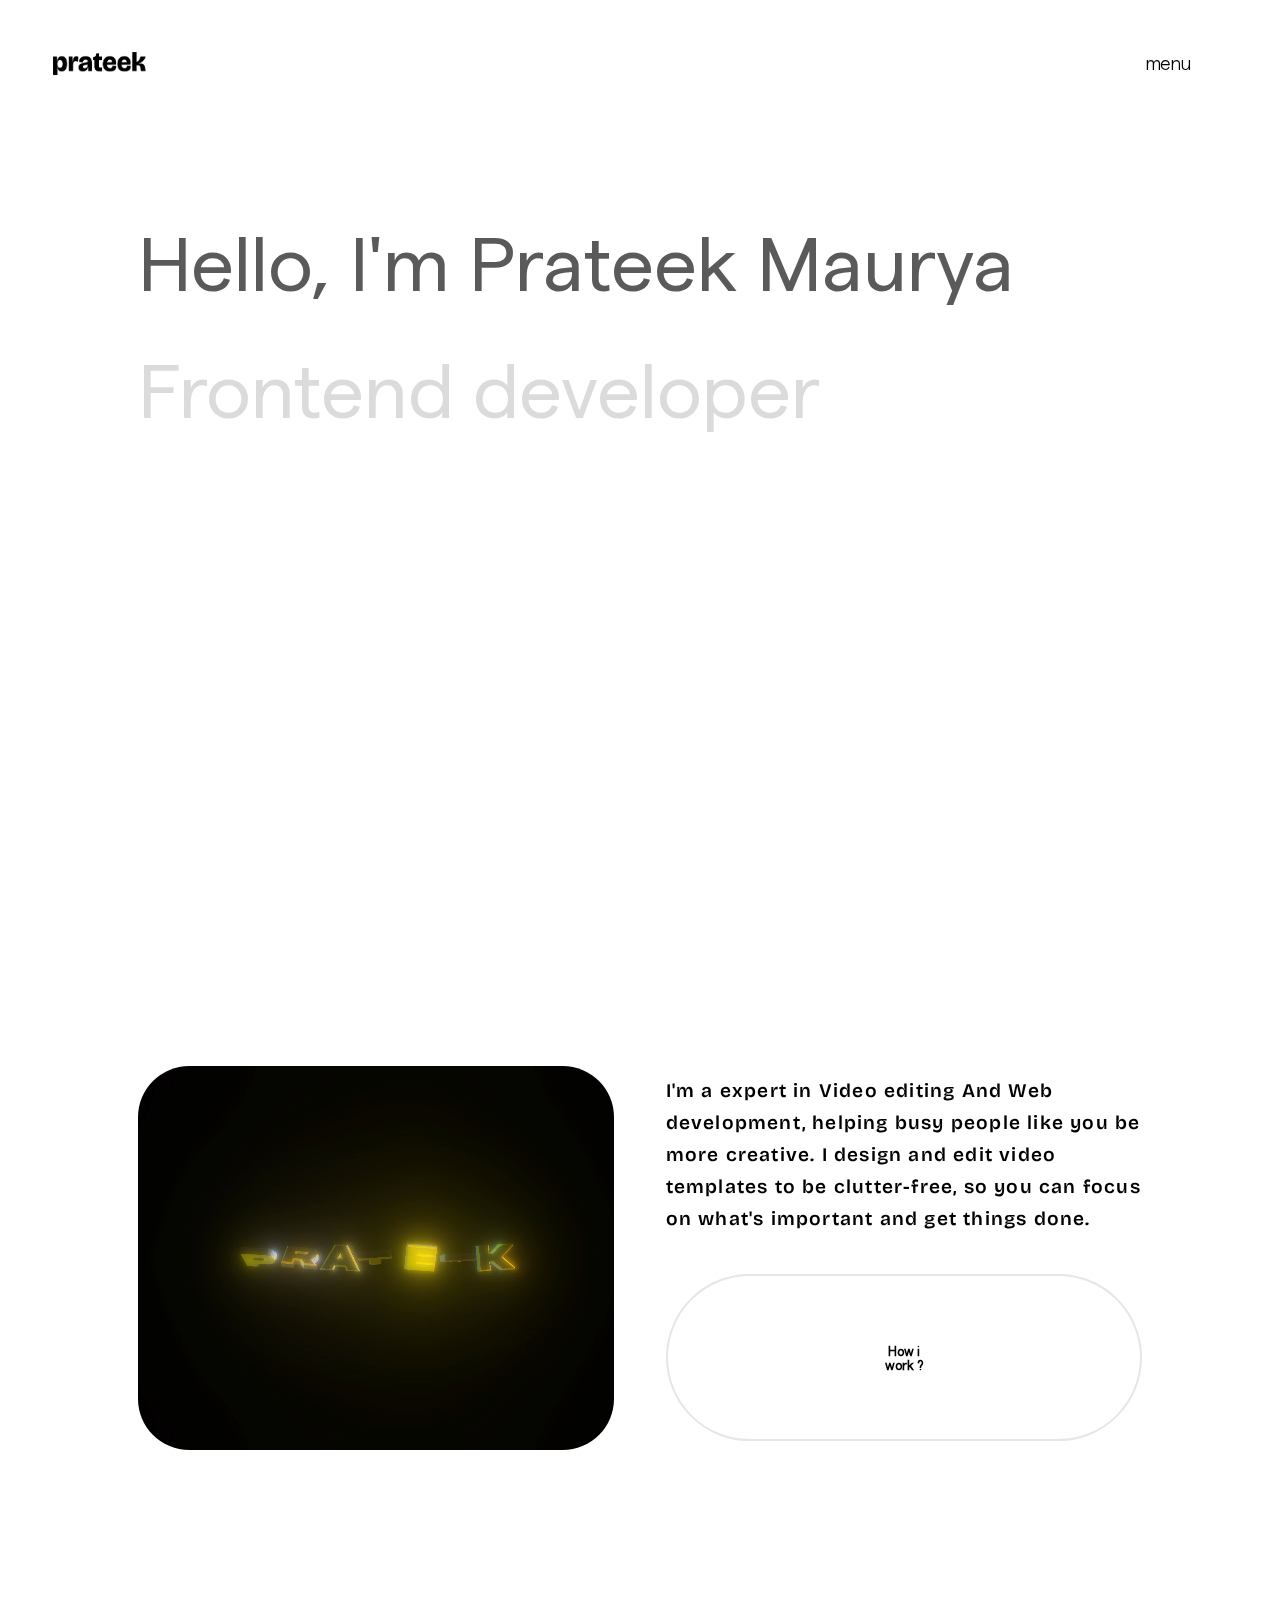
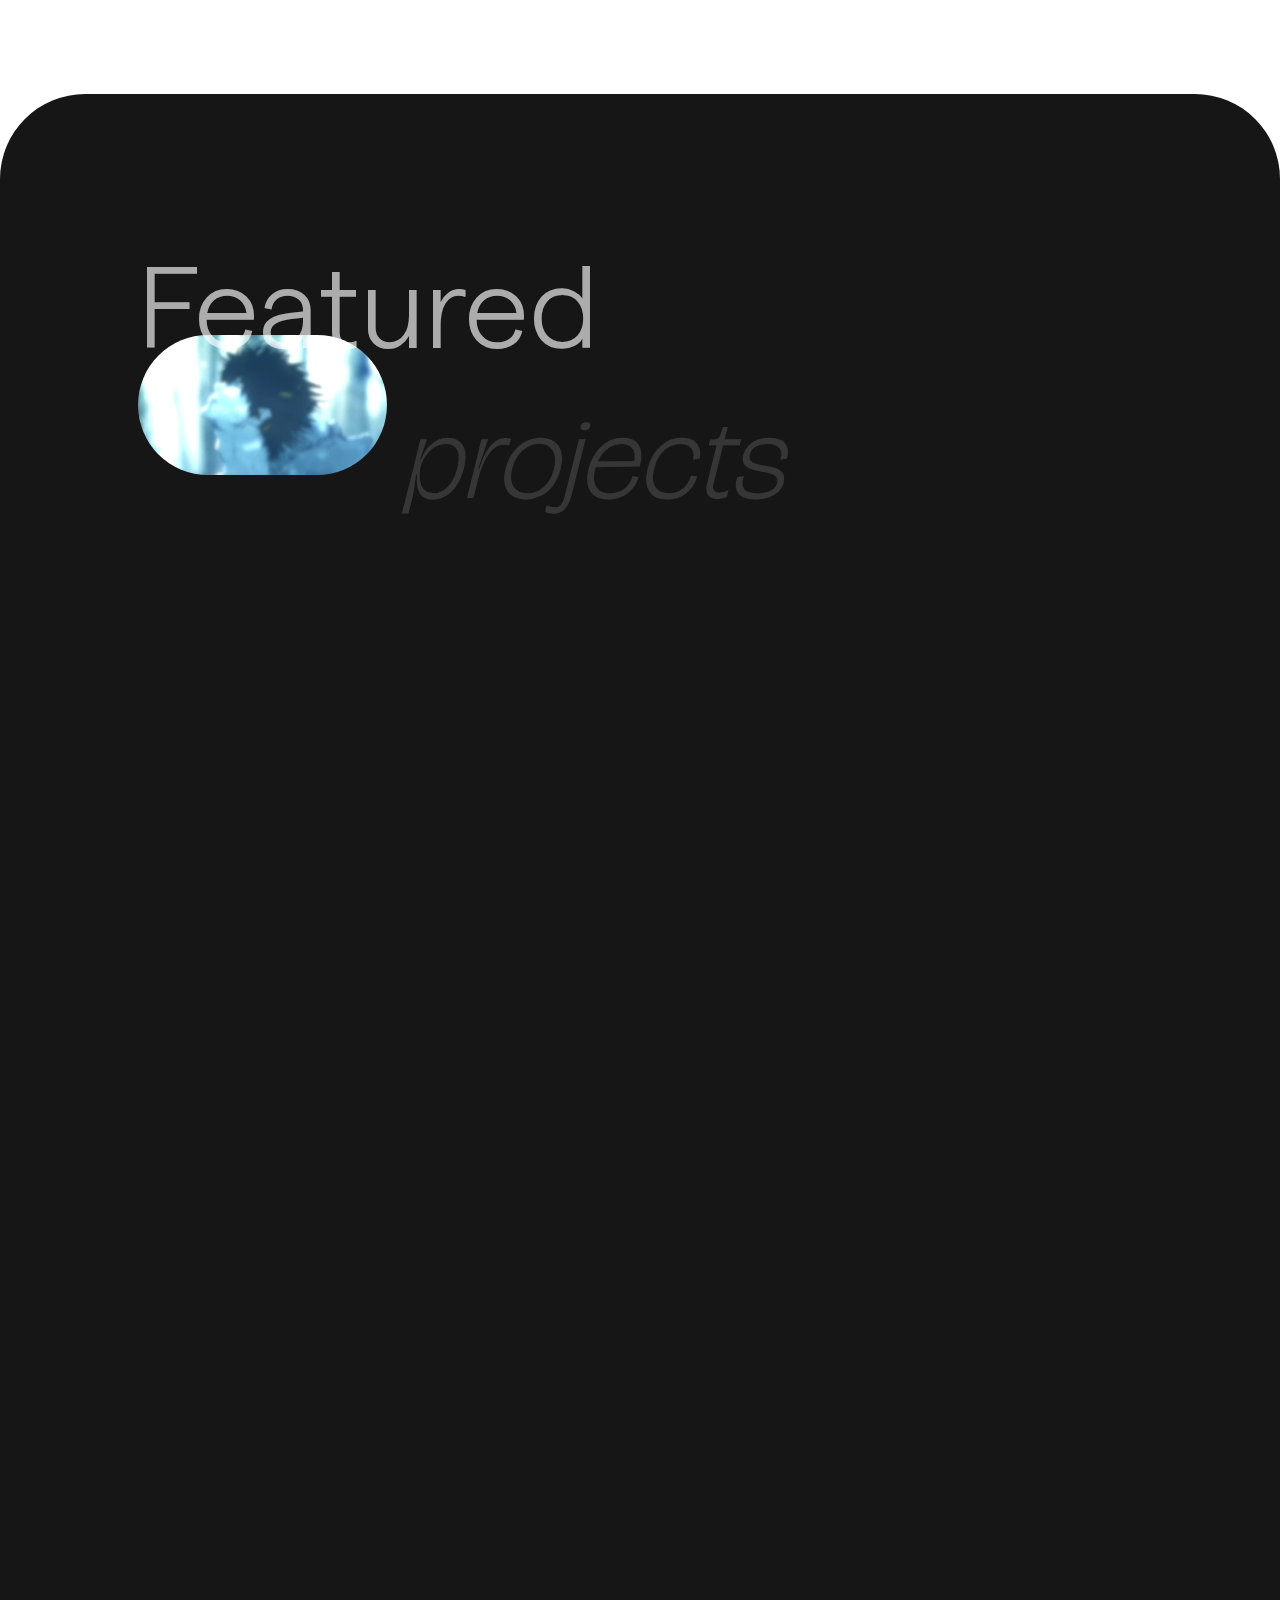
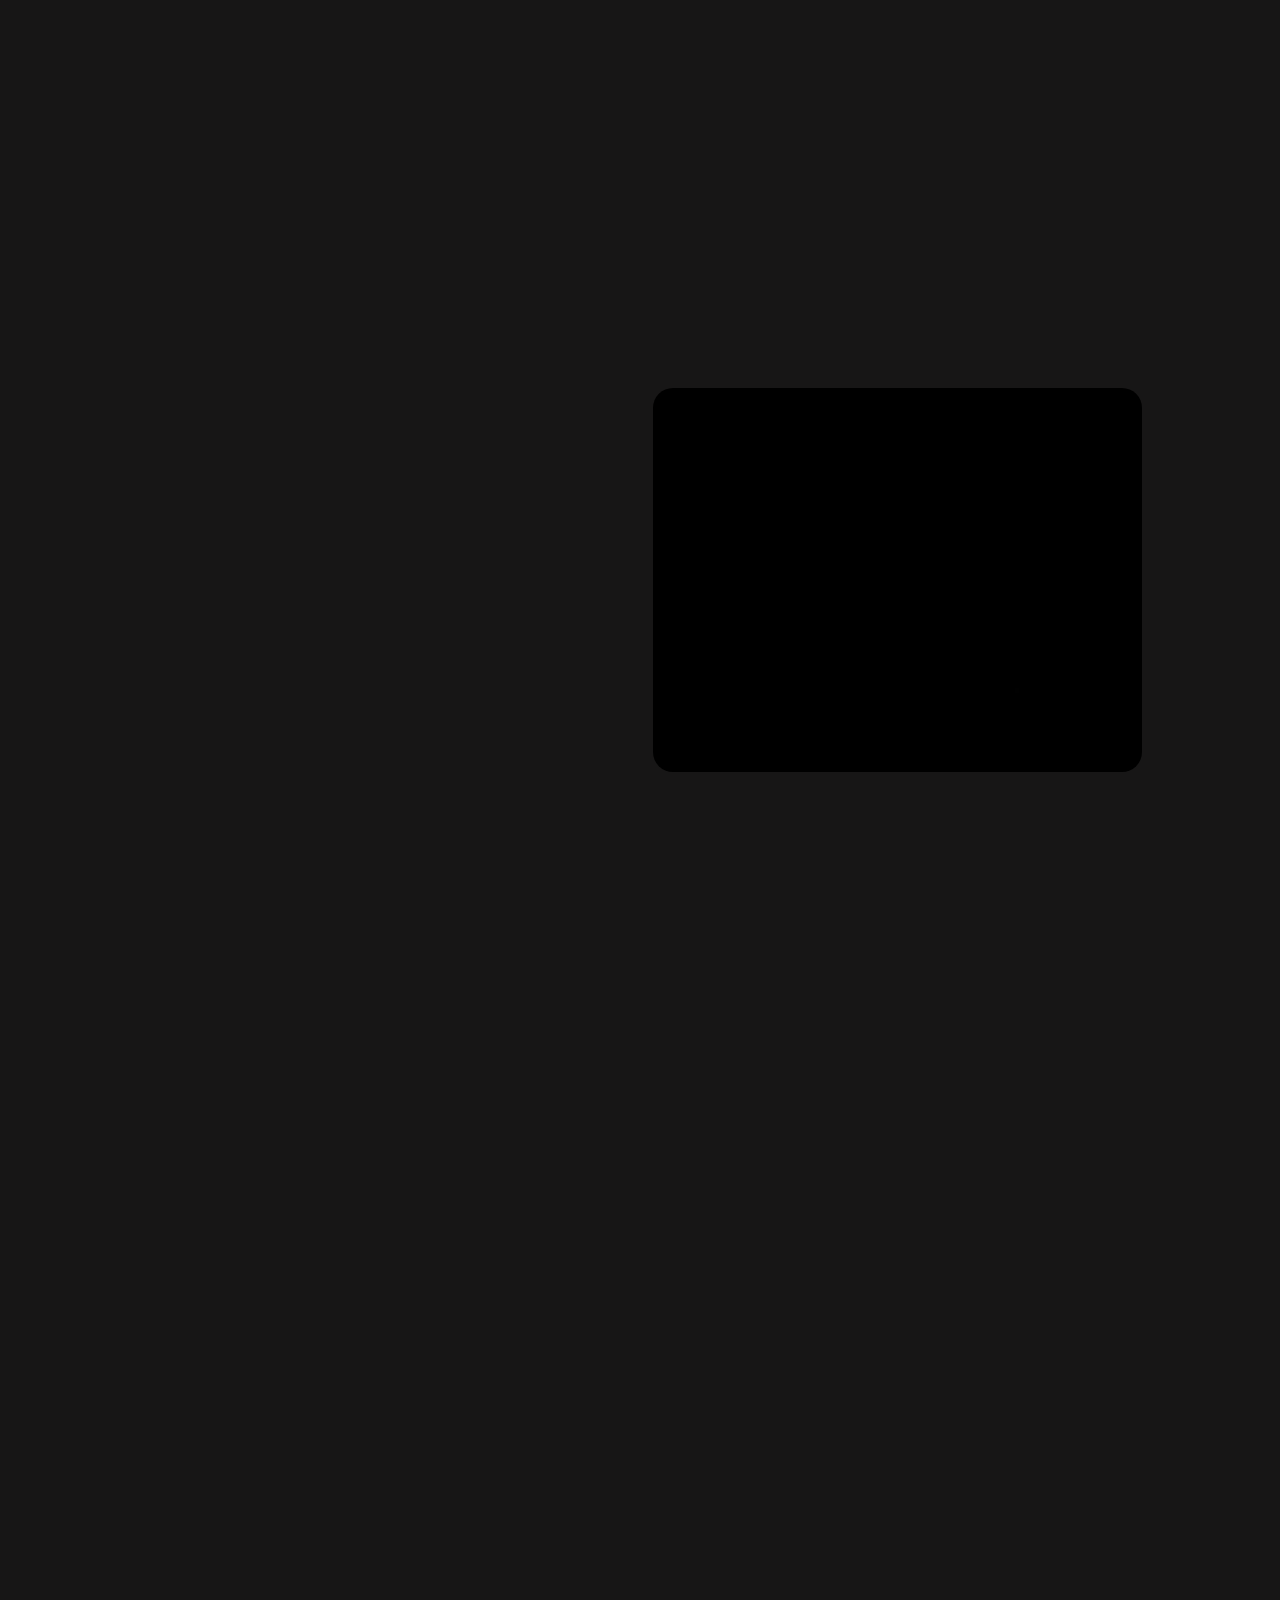
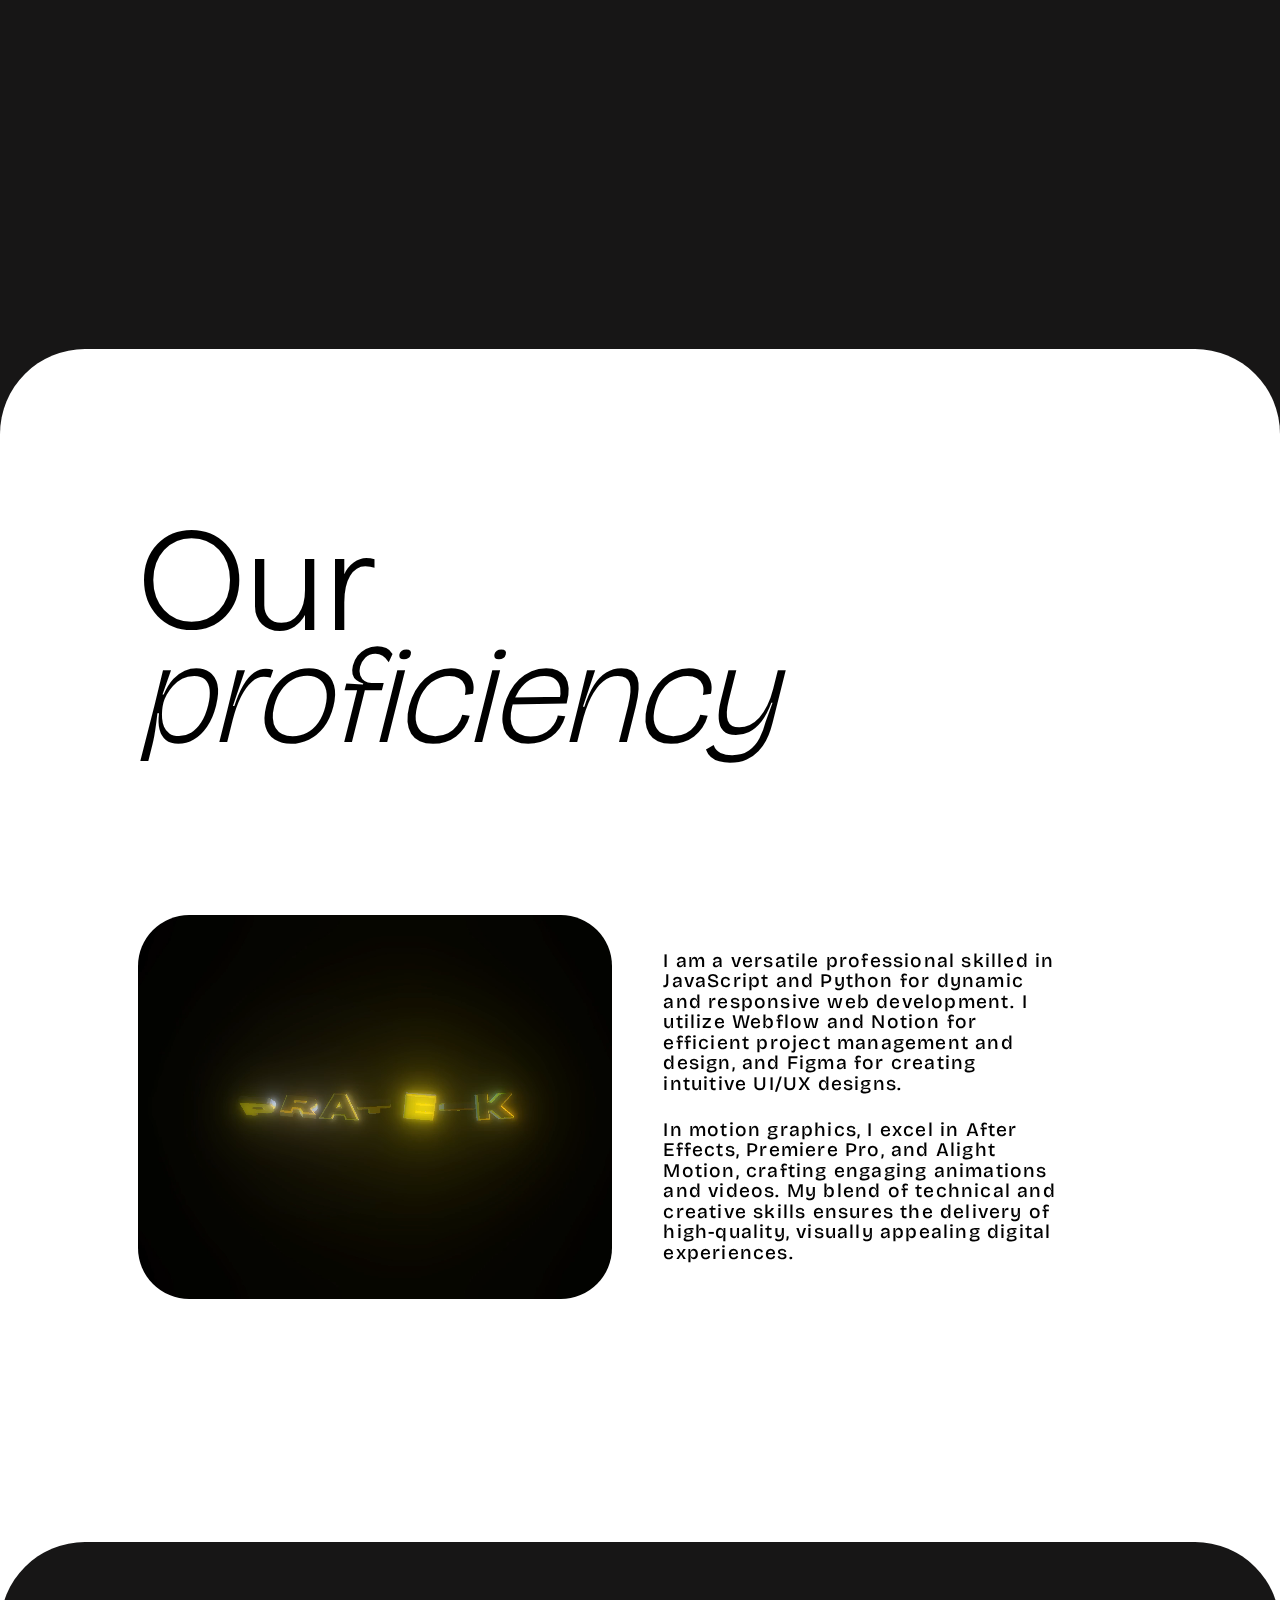
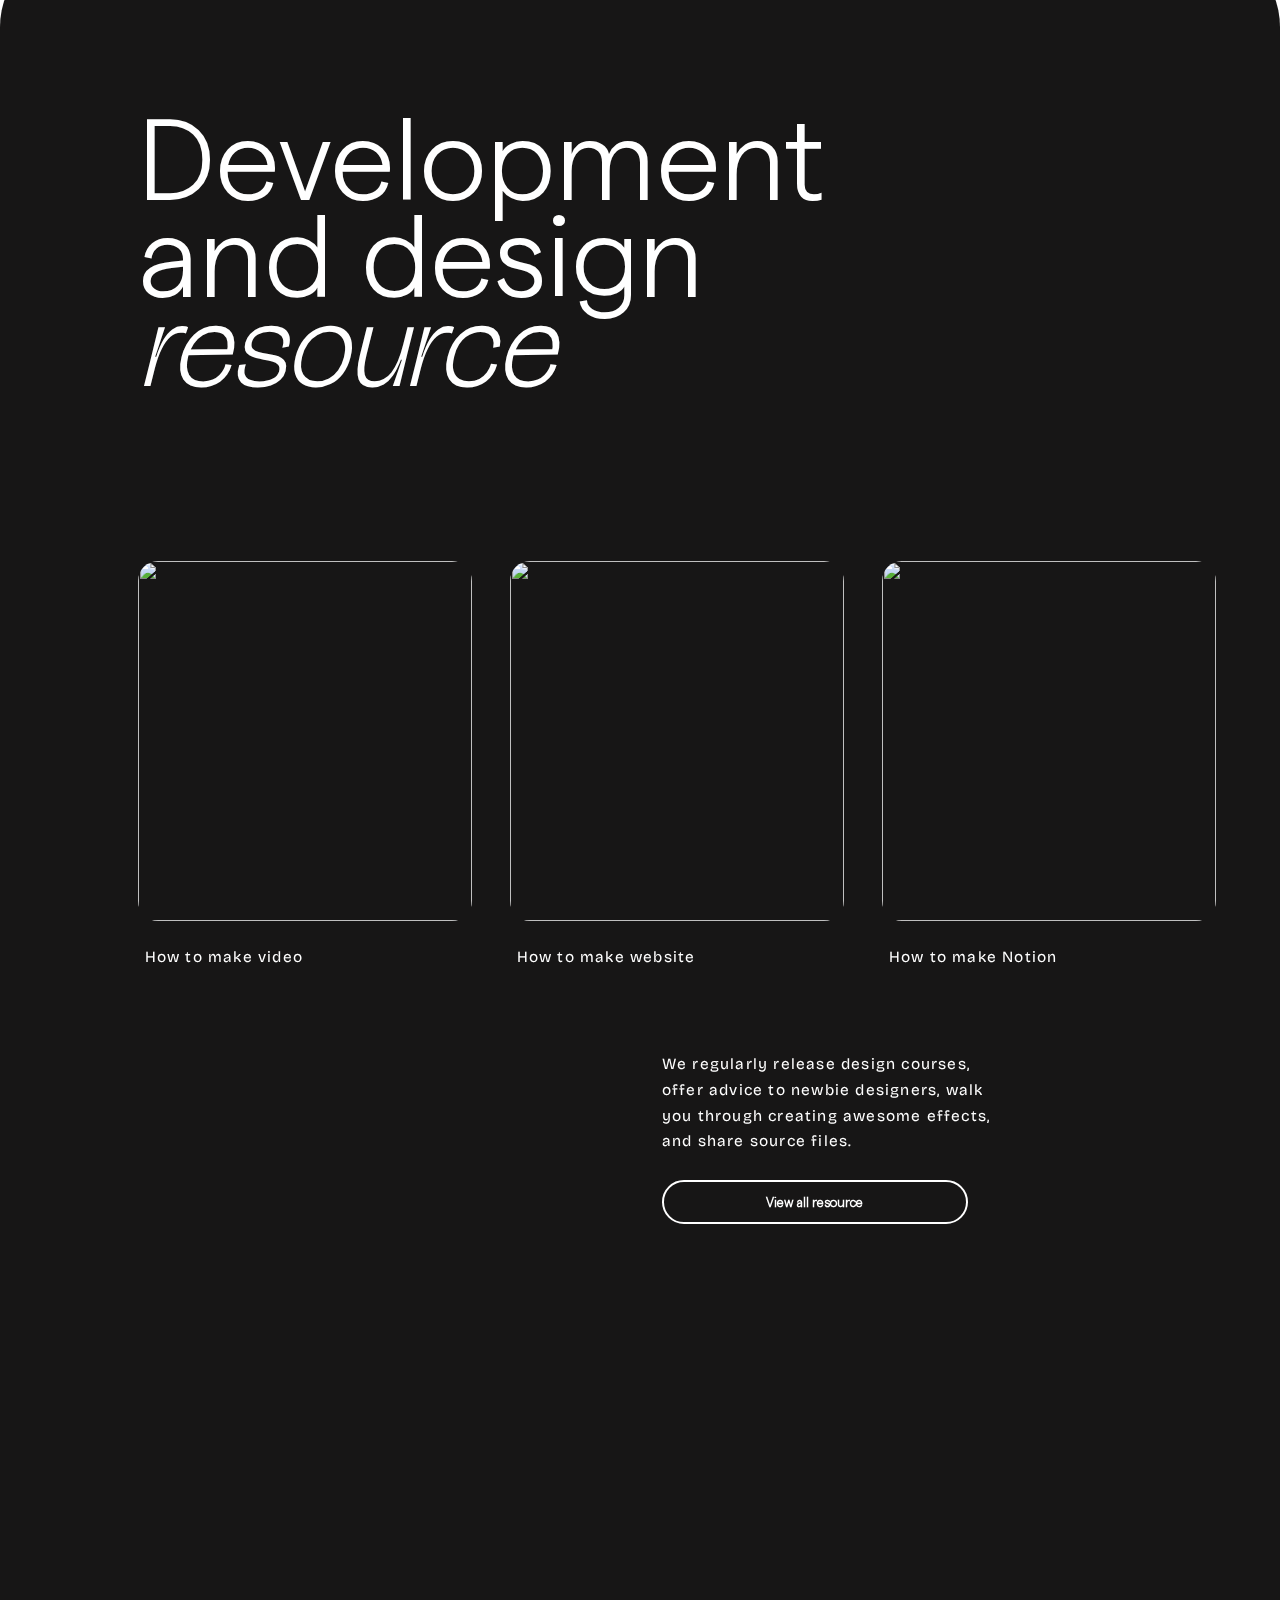
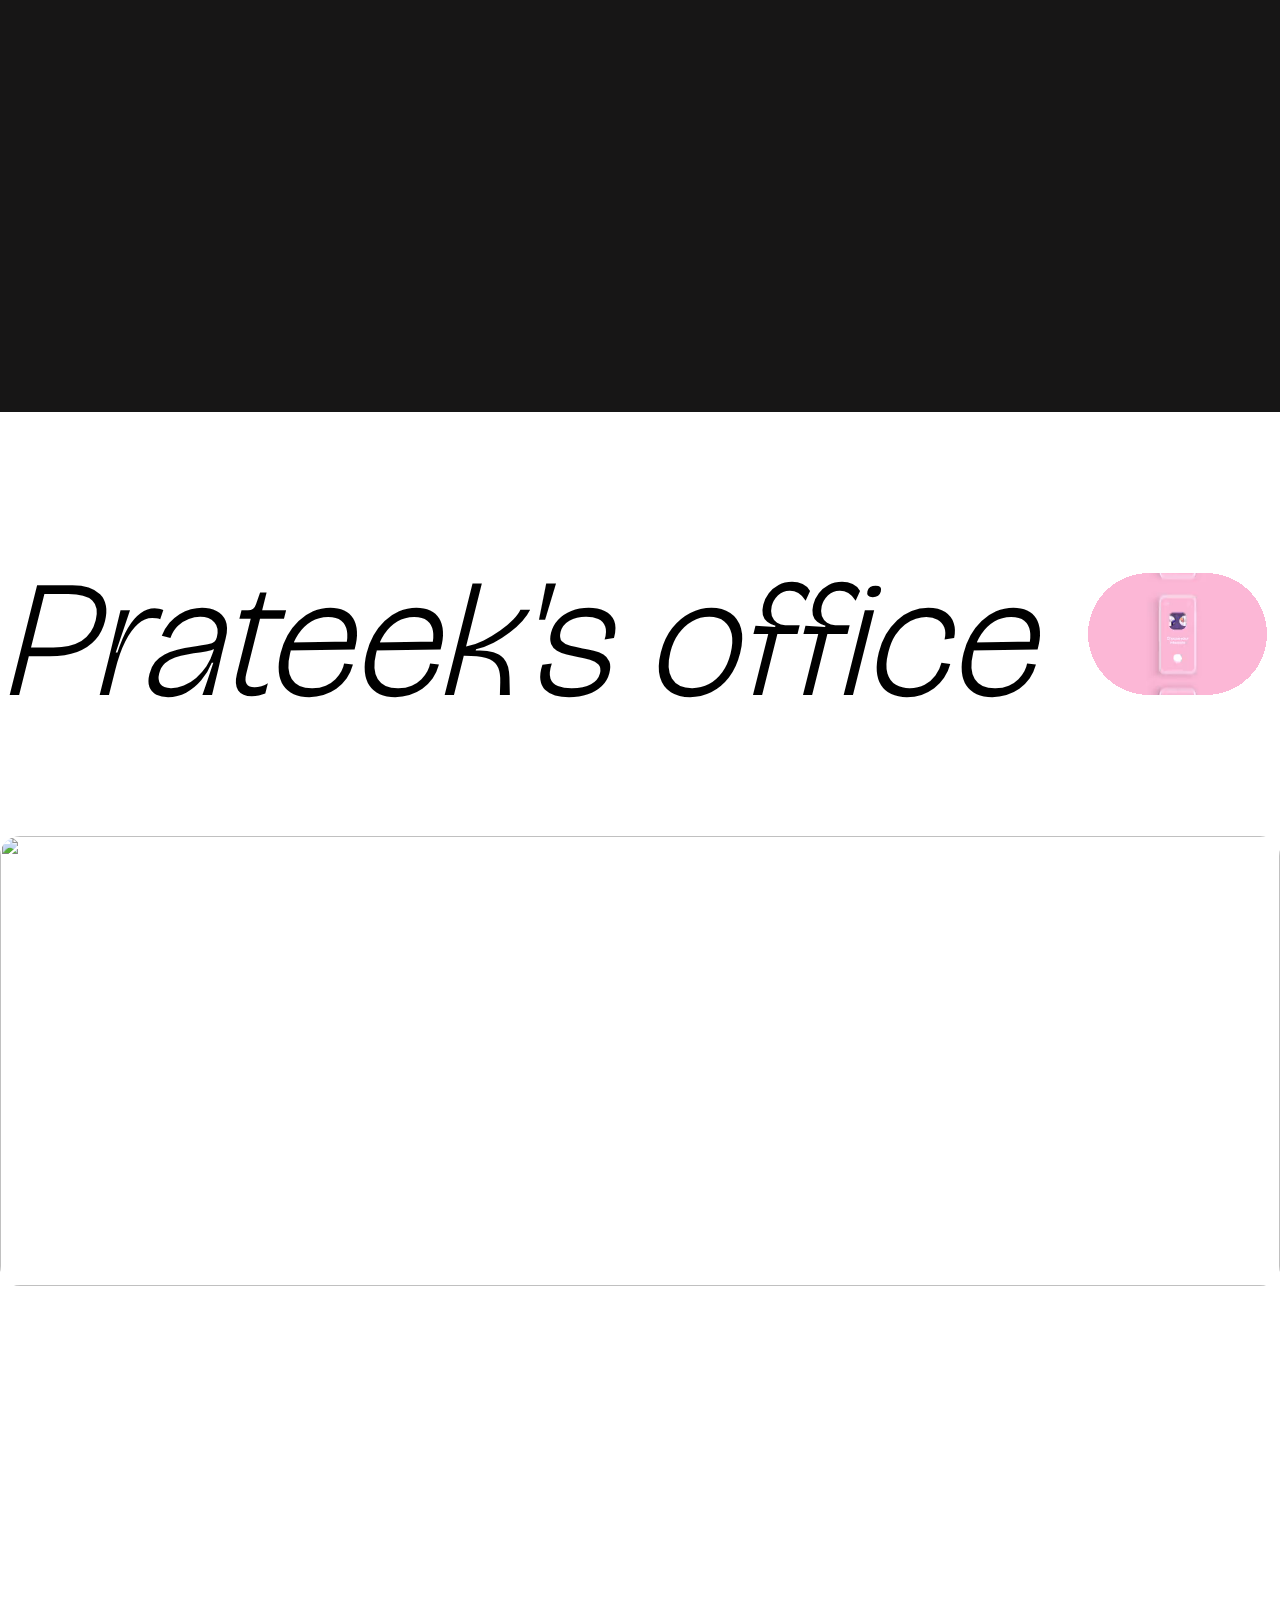
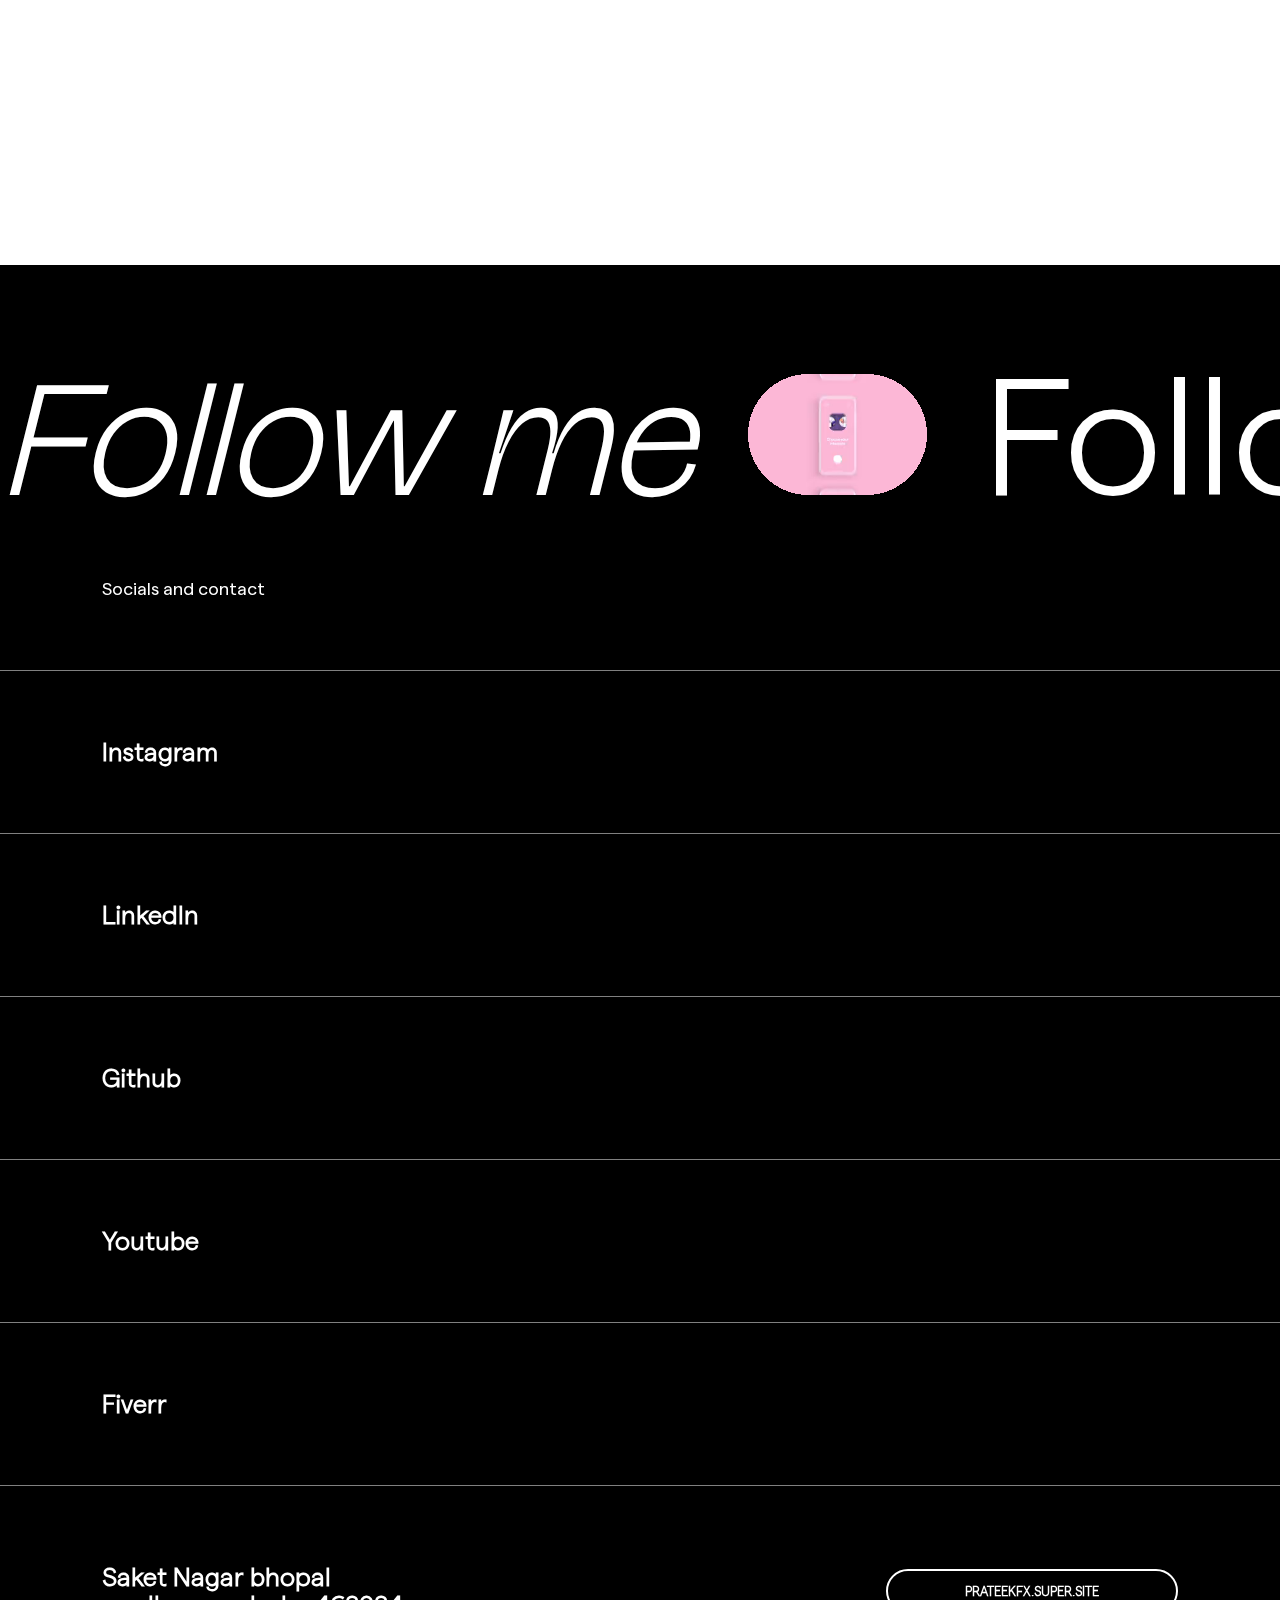
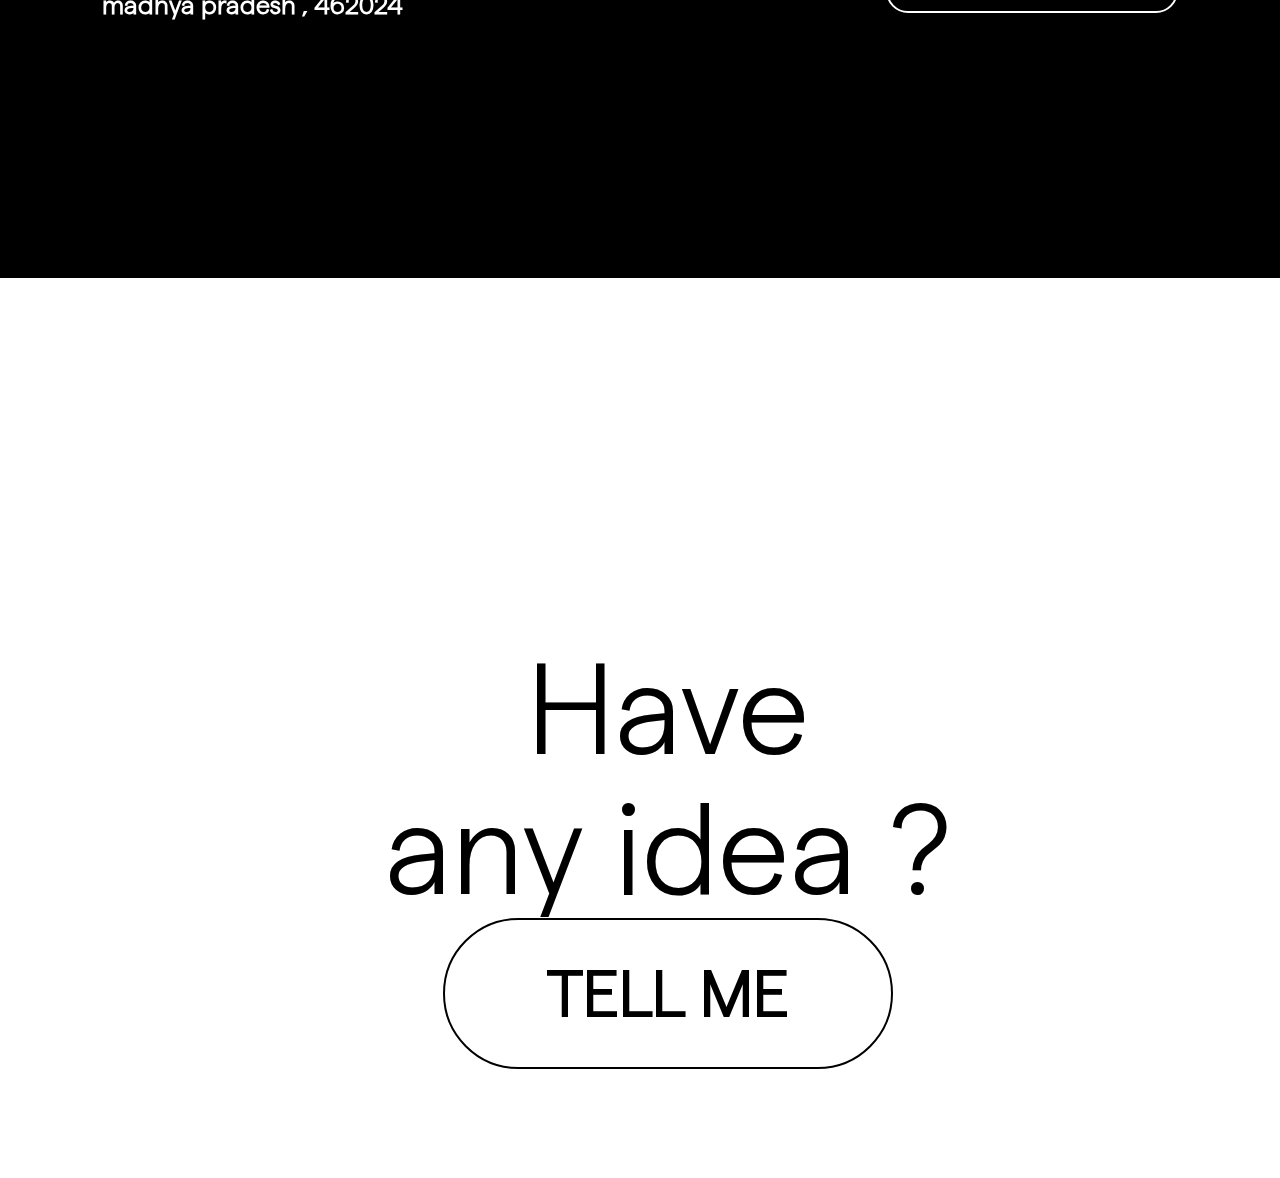
==== commit 6d6e6b38: "Update index.html" ====
--- a/index.html
+++ b/index.html
@@ -228,25 +228,25 @@
                 <div class="linka">
                     <div class="l1">
                         <span>
-                            <a href="">instagram</a>
-                        </span>
-                    </div>
-                    <div class="sepa"></div>
-                    <div class="l1">
-                        <span>
-                            <a href="">LinkedIn</a>
+                            <a href="https://www.instagram.com/prateek.fx/?igsh=MW1xNDBsc3AxYW14OA%3D%3D">instagram</a>
+                        </span>
+                    </div>
+                    <div class="sepa"></div>
+                    <div class="l1">
+                        <span>
+                            <a href="https://www.linkedin.com/in/prateekfx/?originalSubdomain=in">LinkedIn</a>
                         </span>
                     </div>
                     <div class="sepa"></div>
                     <div class="l1">
                         <span class="eed">
-                            <a href="">github</a>
-                        </span>
-                    </div>
-                    <div class="sepa"></div>
-                    <div class="l1">
-                        <span>
-                            <a href="">youtube</a>
+                            <a href="https://github.com/prateekfx7">github</a>
+                        </span>
+                    </div>
+                    <div class="sepa"></div>
+                    <div class="l1">
+                        <span>
+                            <a href="https://www.youtube.com/@prateekfx7">youtube</a>
                         </span>
                     </div>
                     <div class="sepa"></div>
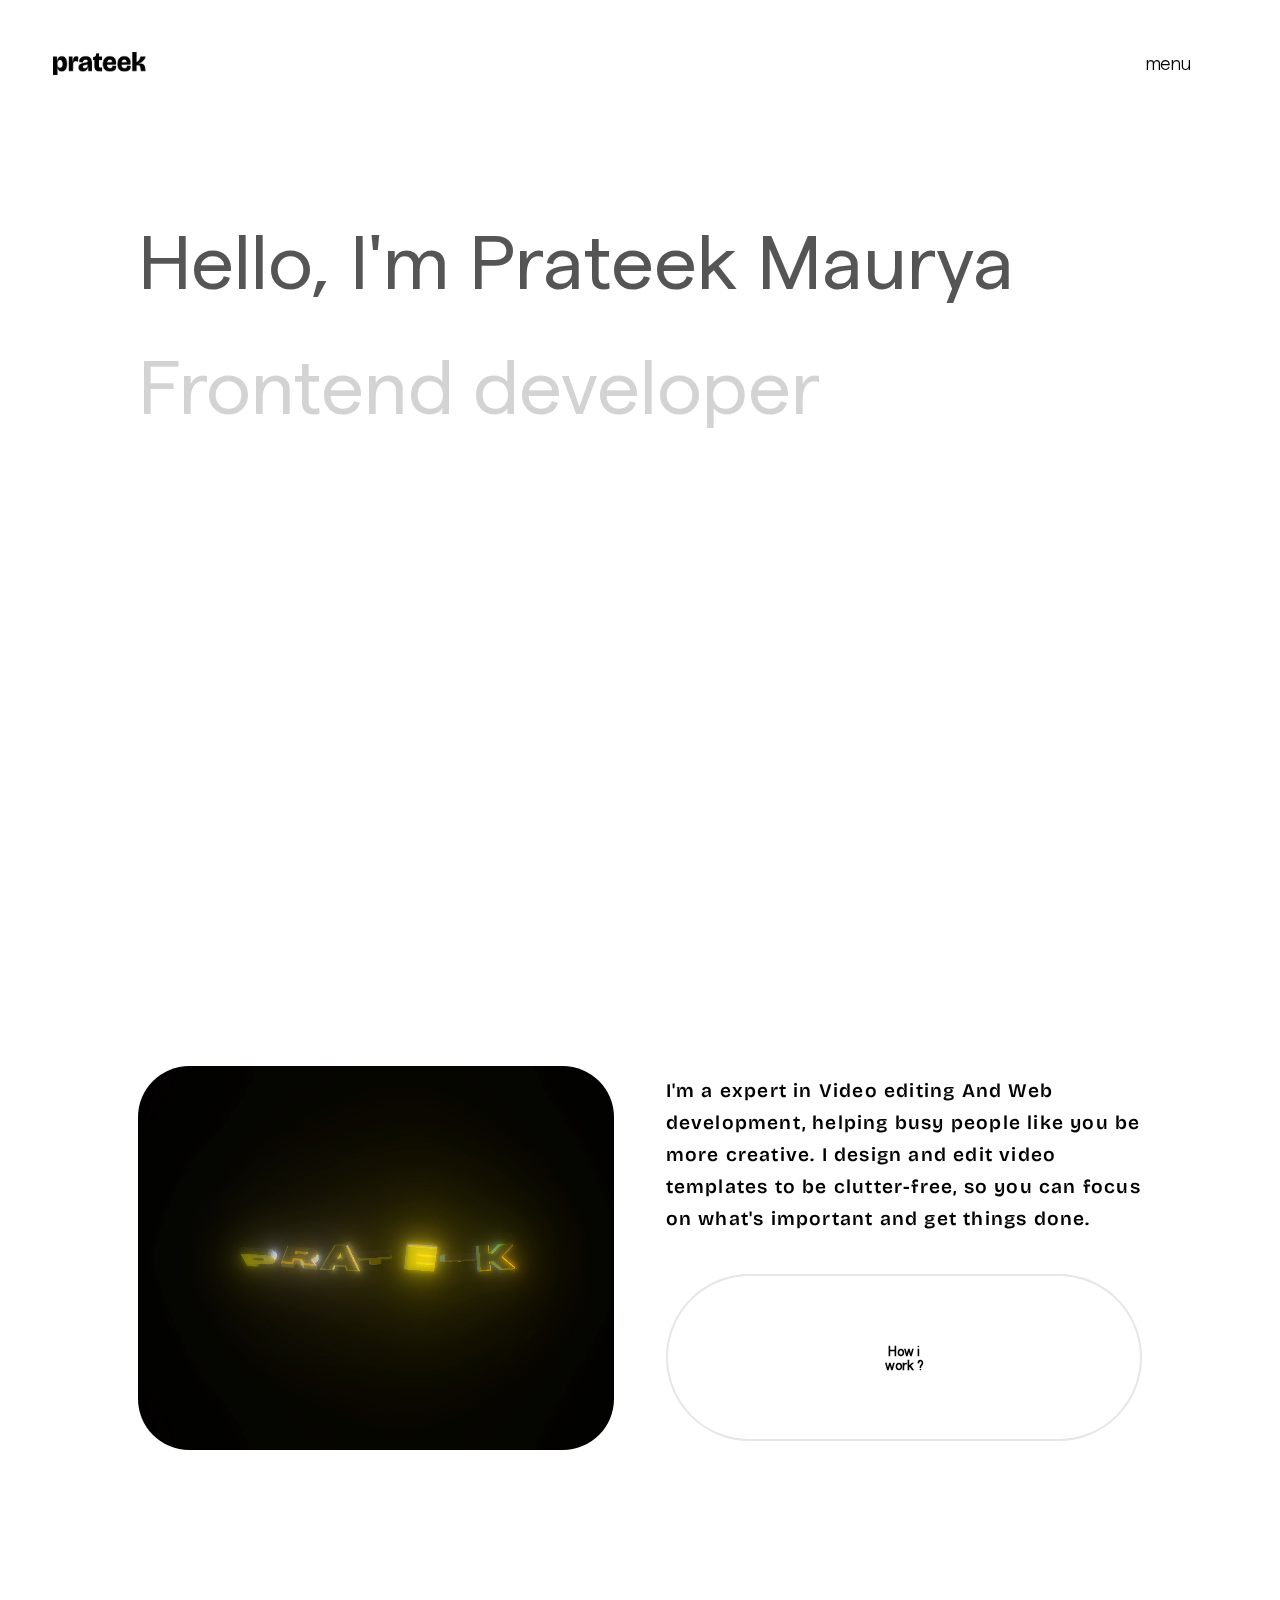
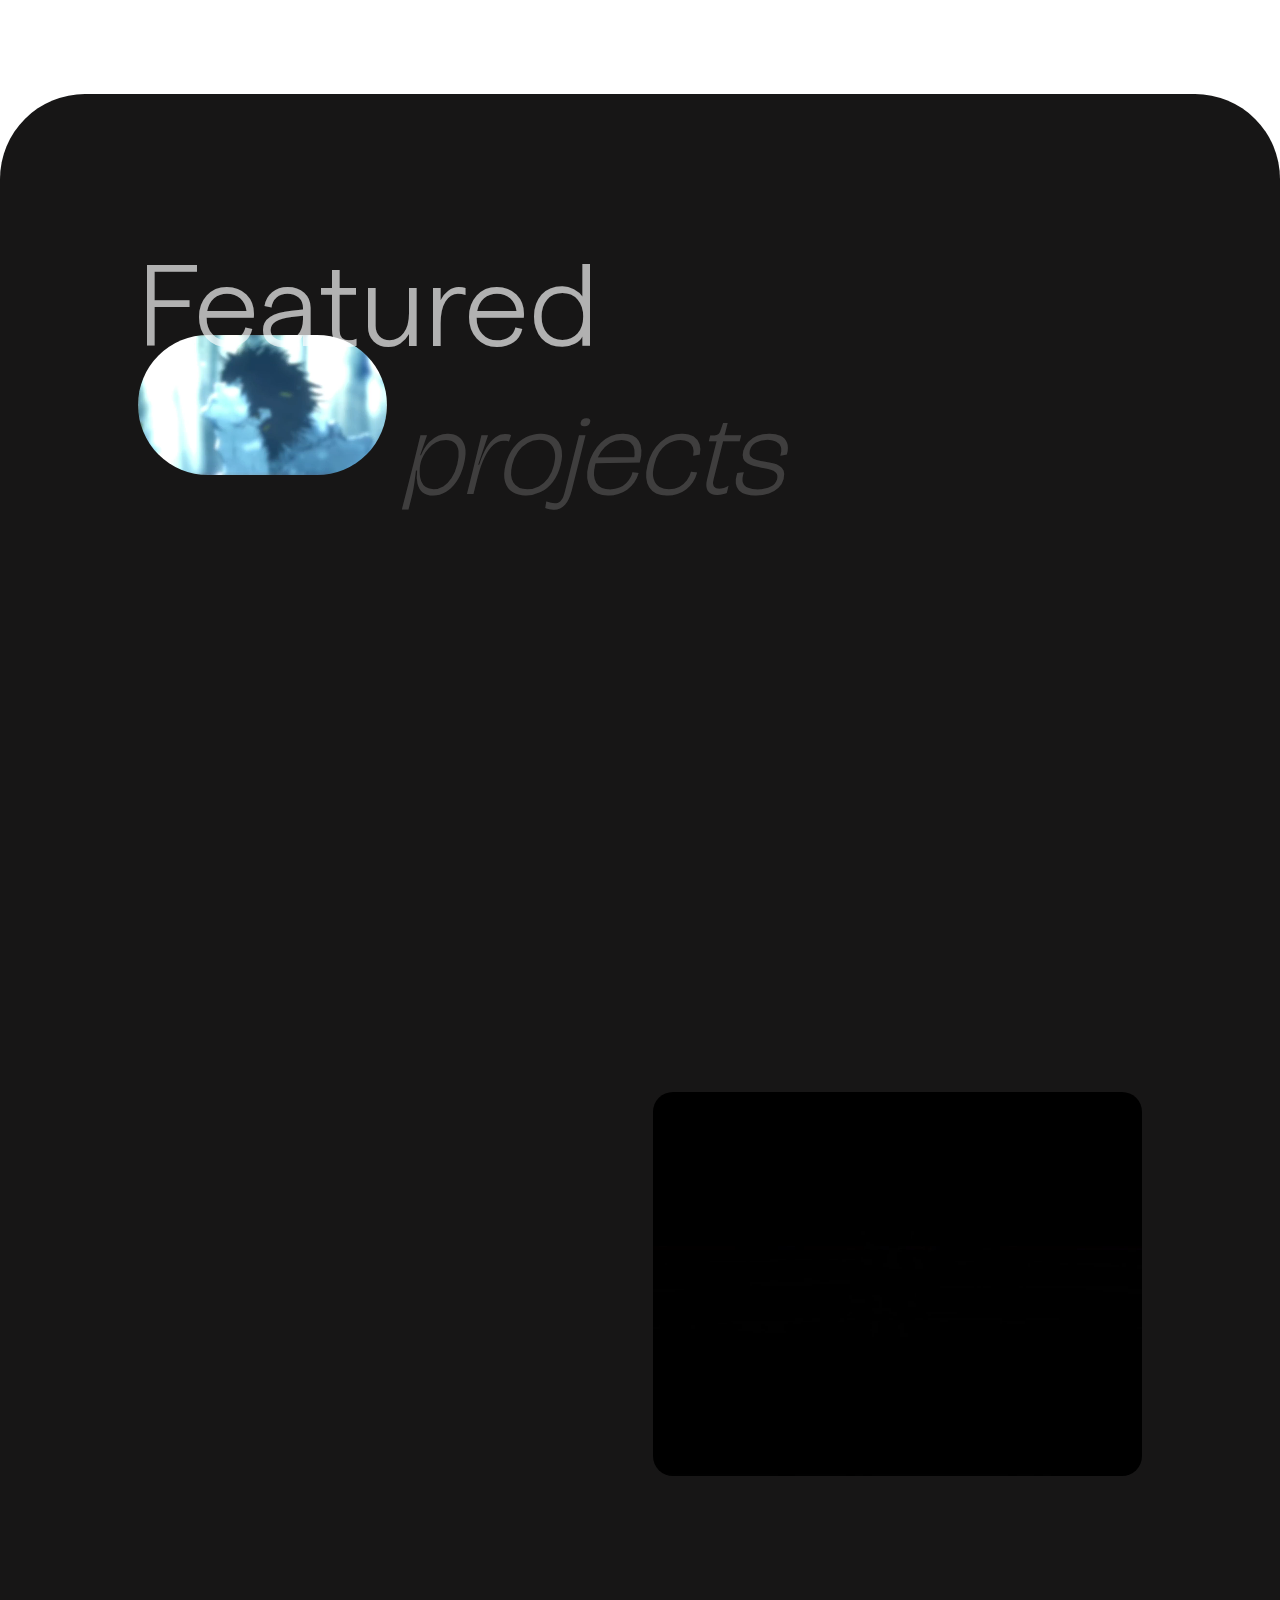
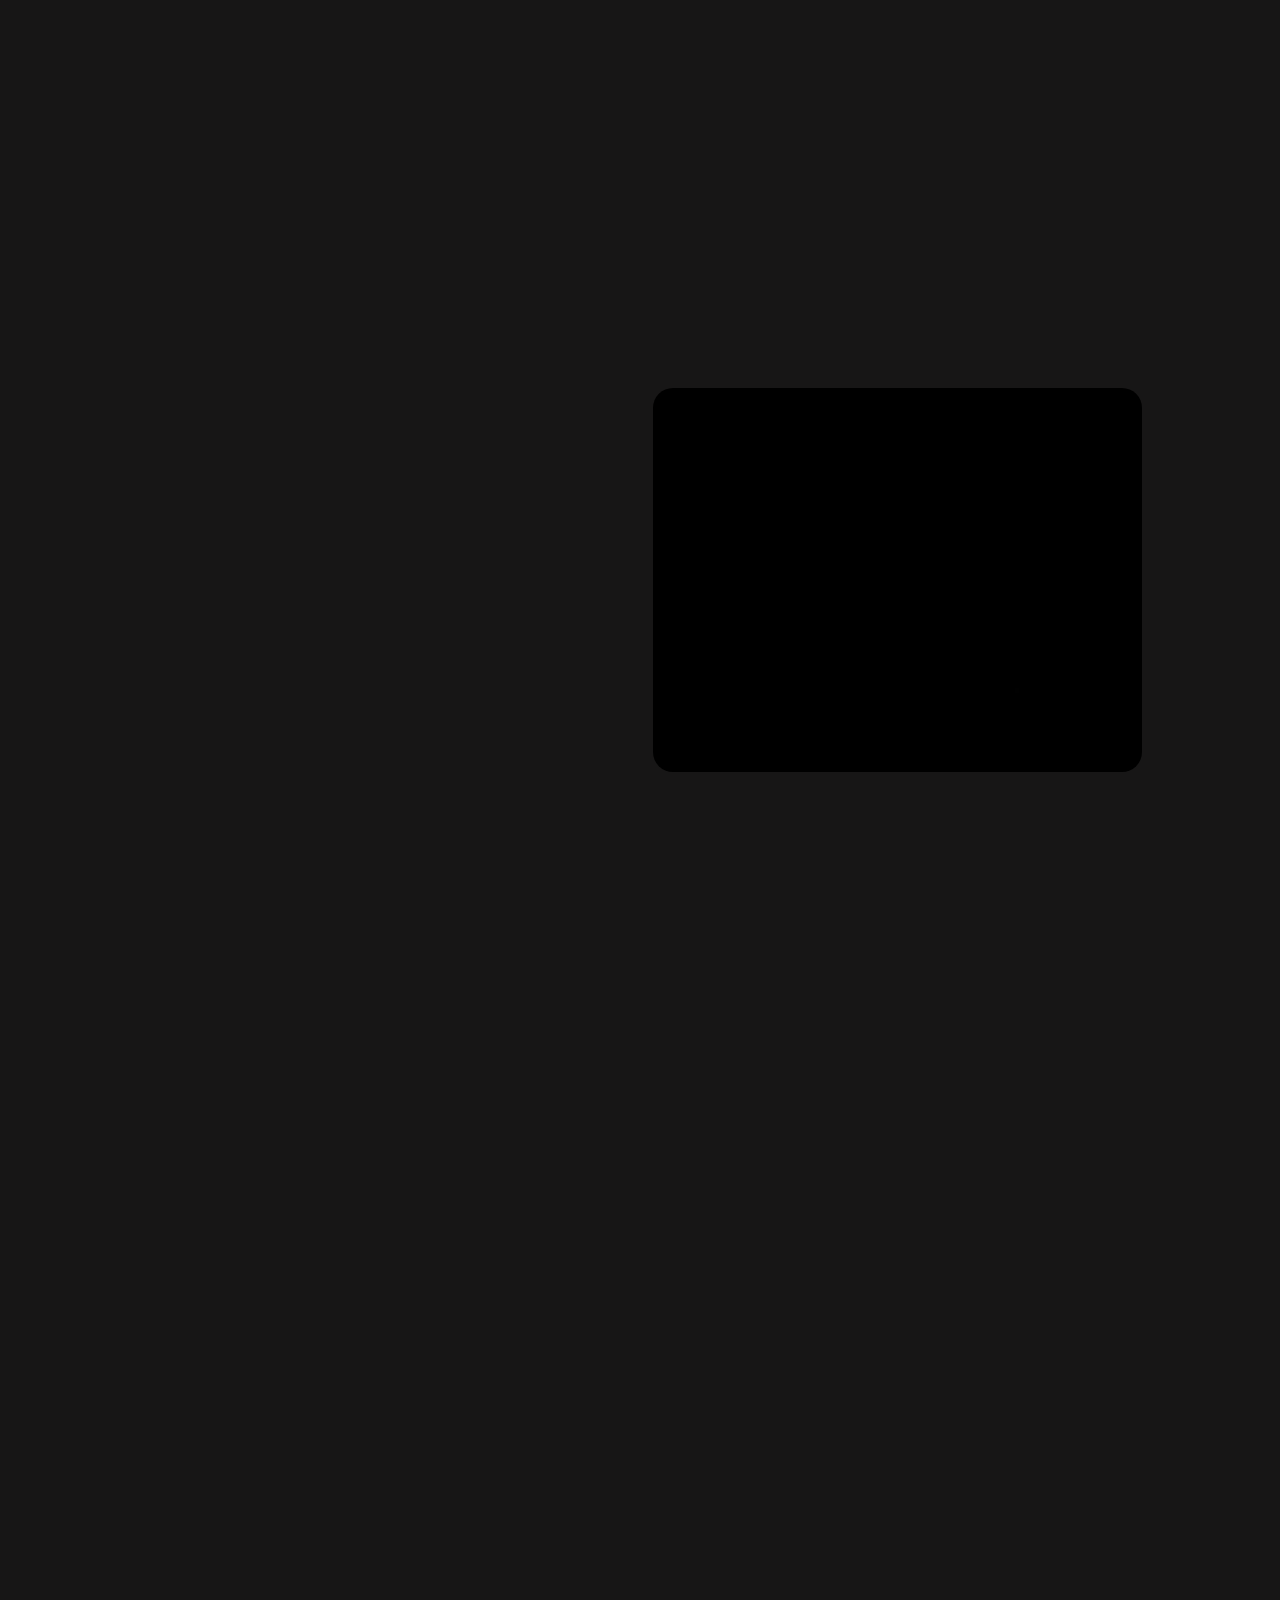
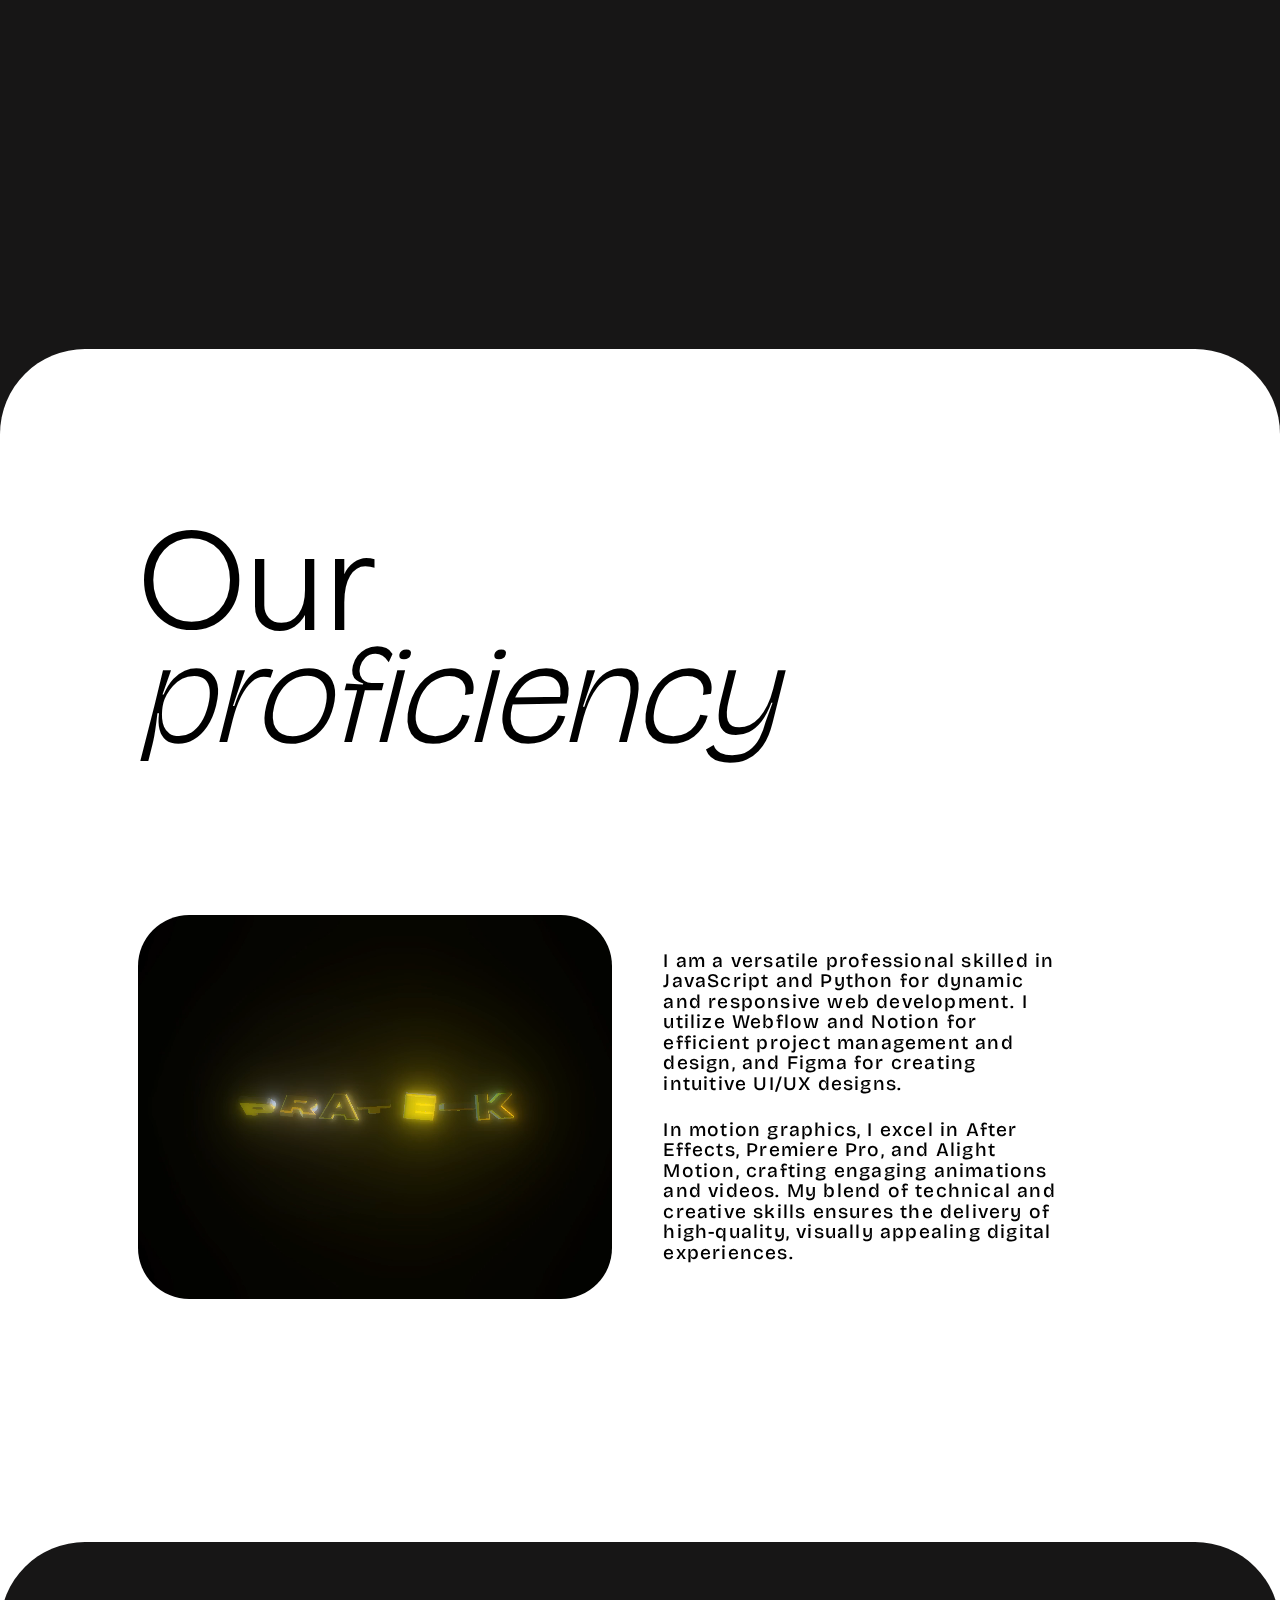
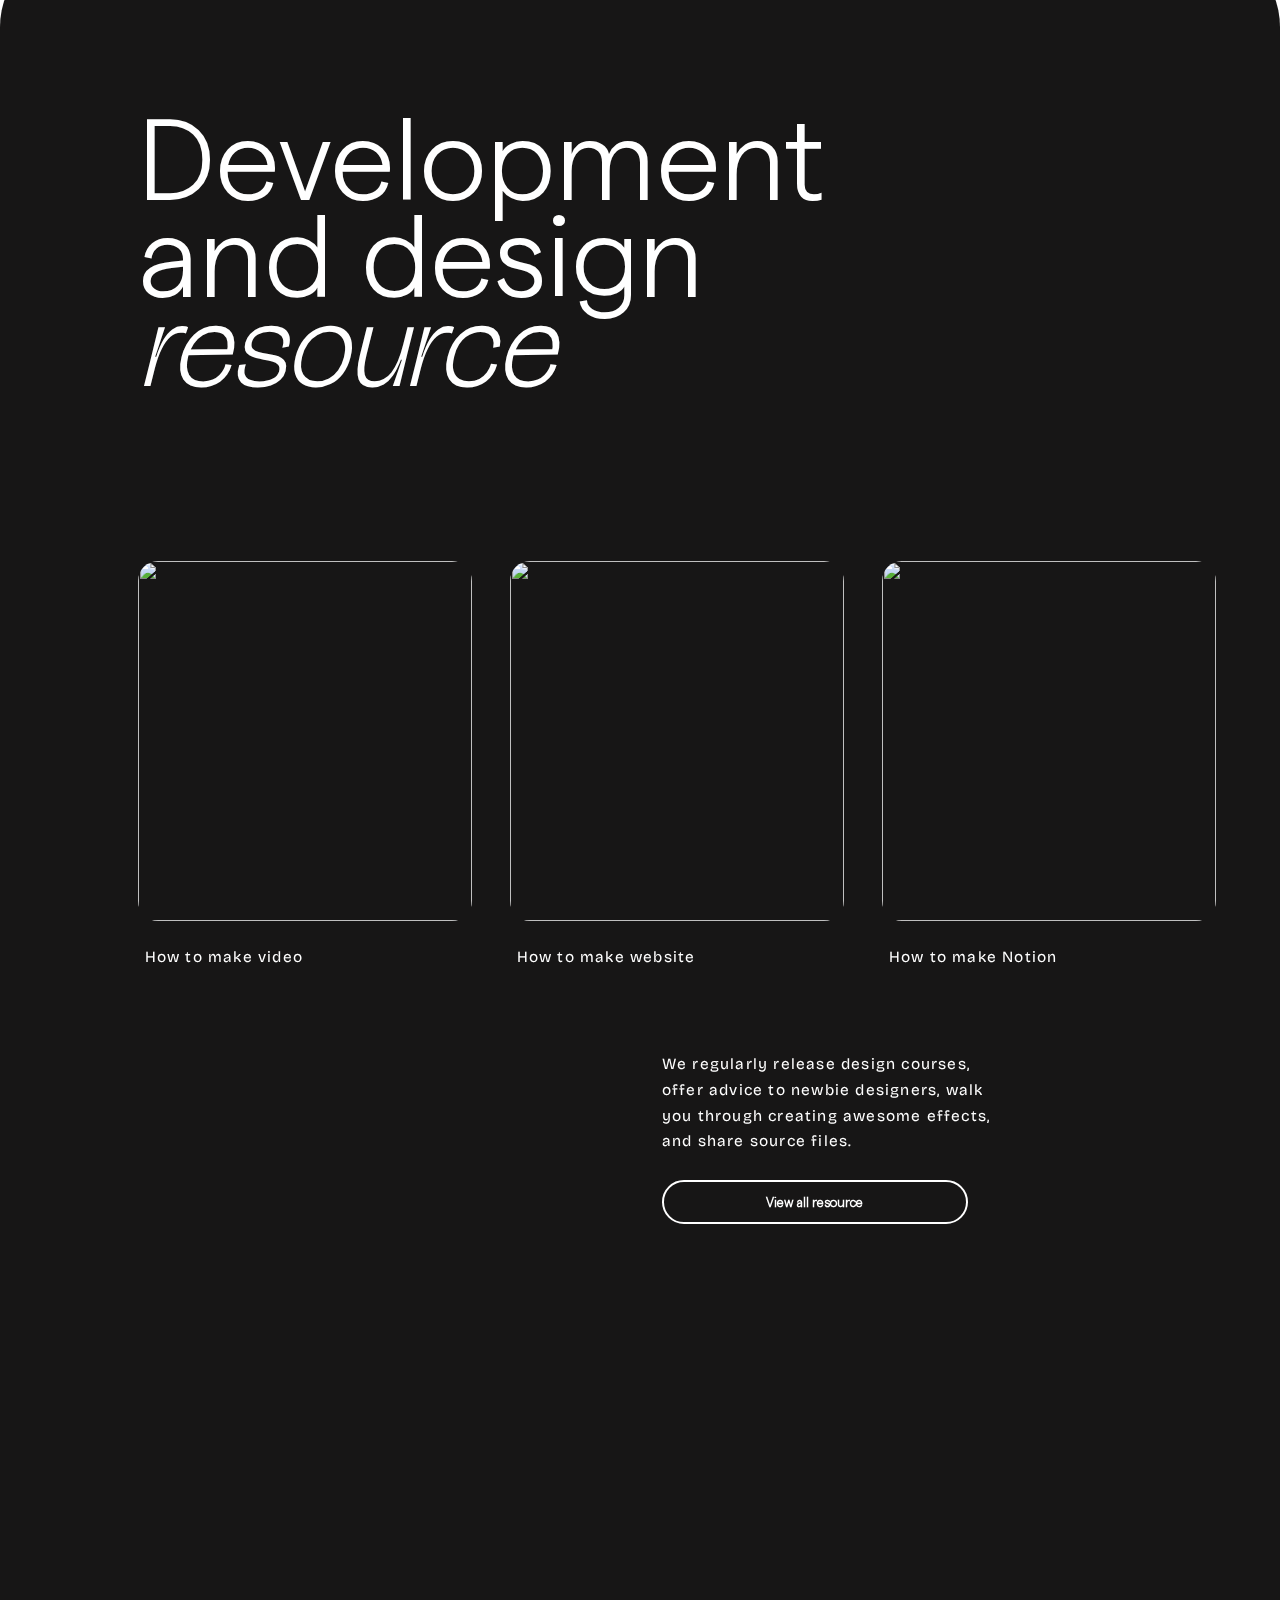
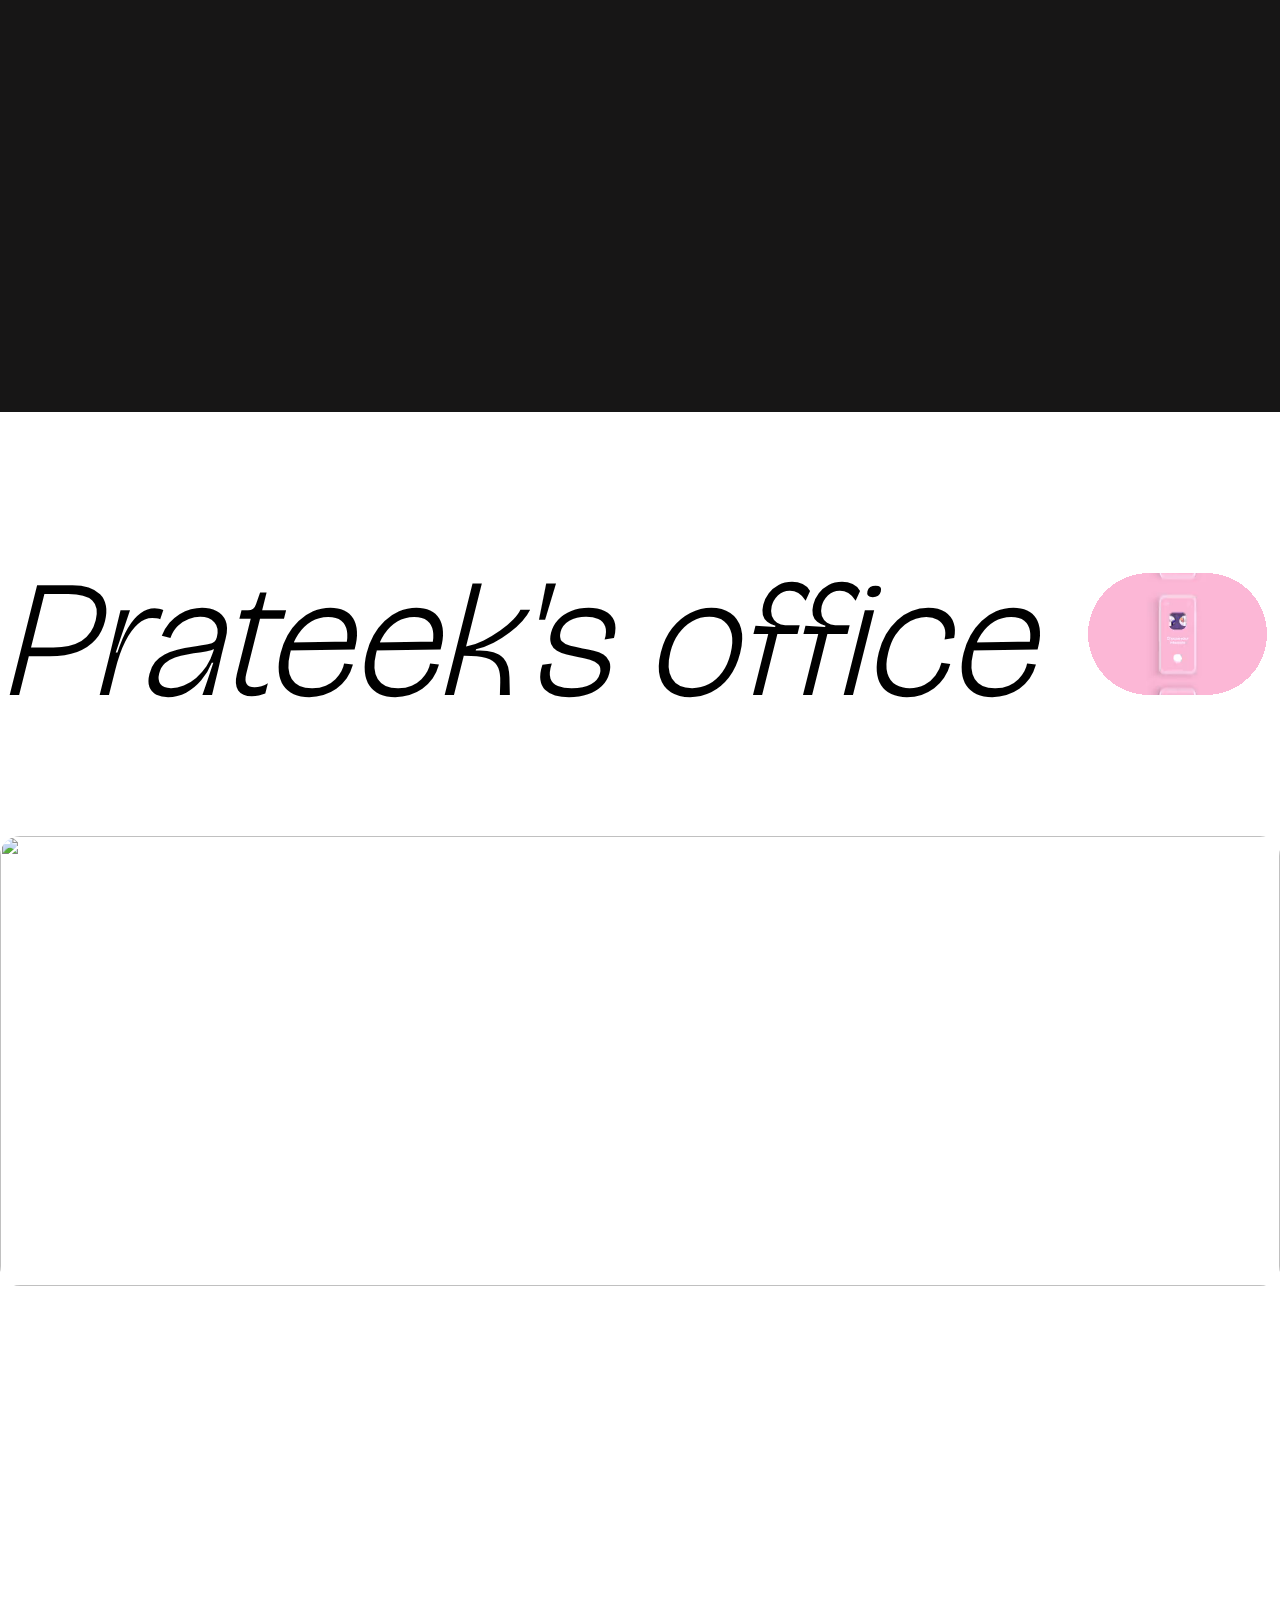
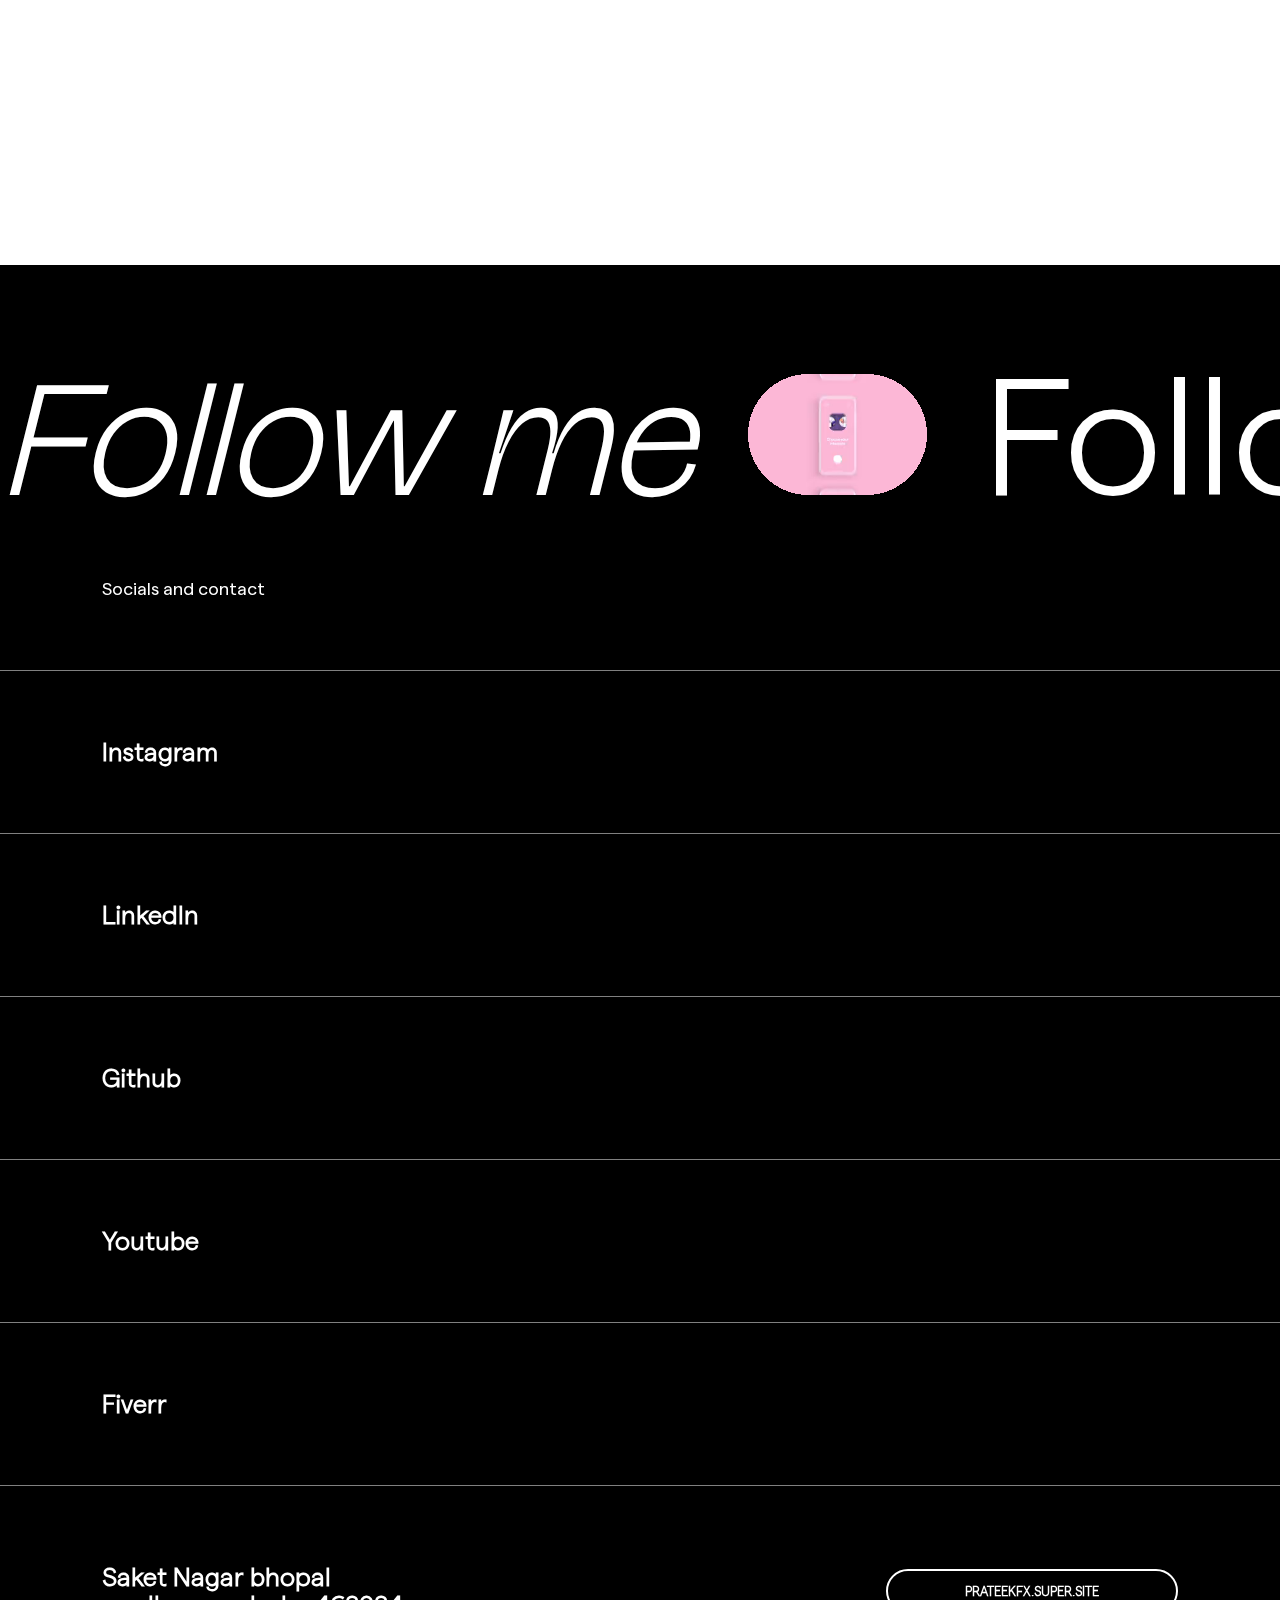
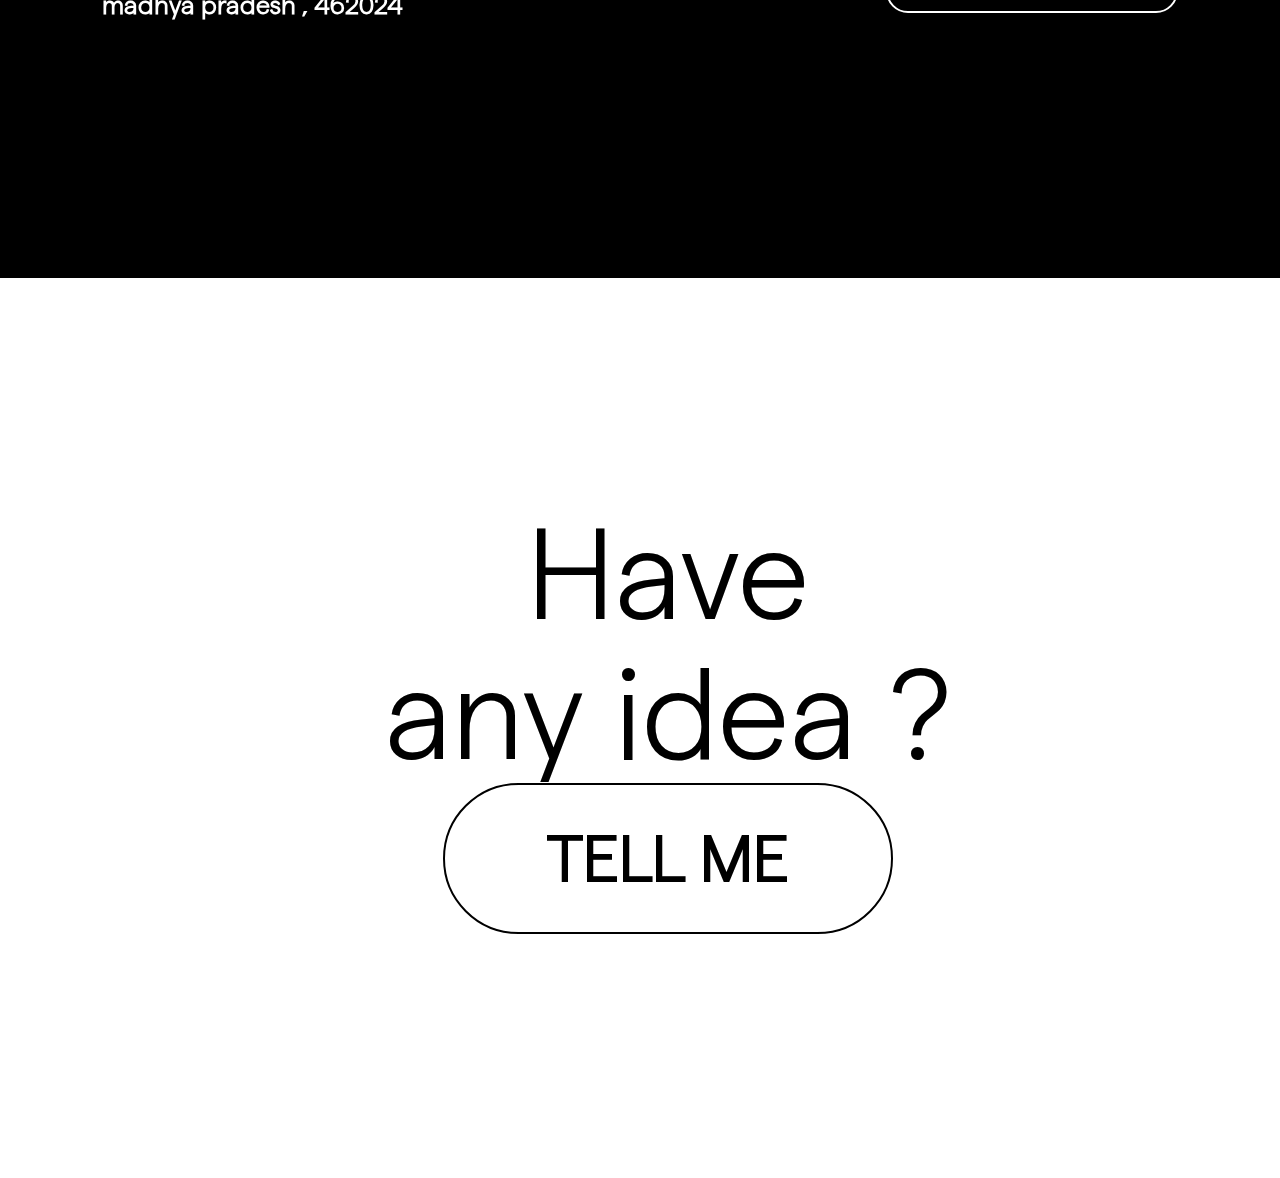
==== commit c3daacdb: "Update index.html" ====
--- a/index.html
+++ b/index.html
@@ -65,7 +65,7 @@
                         <div class="leftp">
                             <div class="imf">
                                 <div class="video1">
-                                    <video src="New Project 55.mp4" autoplay loop></video>
+                                    <video src="New Project 55.mp4" autoplay loop muted></video>
                                     <video src="STARBOY EDIT BY PRATEEK [A1213E1].mp4" autoplay loop muted></video>
                                     <video src="4.mp4" autoplay loop muted></video>
                                     <video src="5 (1).mp4" autoplay loop muted></video>
--- a/style.css
+++ b/style.css
@@ -264,10 +264,8 @@
         object-fit: cover;
         border-radius: 20px;
     }
-
     .white .black1{
-        height: 85vh;
-        background: #000;
+        height: 170vh;
     }
     .black1 .boxer .box1 h4{
         font-size: 2vw;
@@ -286,6 +284,182 @@
      .black .white2{
         height: 80vh;
      }
+
+     .reso .container1 .boxer{
+        /* height: 60vh; */
+        width: 100%;
+        display: flex;
+        flex-direction: column;
+        gap: 3vw;
+        padding: 0vw 5vw 0vw 10.8vw;
+    
+    }
+    .reso .container1 .boxer .box1{
+        height: 40vh;
+        width: 100%;
+        /* border-radius: 40px; */
+    }
+    
+    .boxer .box1 img{
+        height: 100%;
+        width: 100%;
+        object-fit: cover;
+        border-radius: 20px;
+    }
+    
+    .boxer .box1 h4{
+        color: #FFFFFF;
+        font-size: 1.2vw;
+        font-family: Bricolage Grotesque;
+        font-weight: 400;
+        line-height: 2vw;
+        letter-spacing: 1.2px;
+        padding-top: 1.6vw;
+        padding-left: .5vw;
+        /* margin-bottom: 8vw; */
+        display: none;
+
+    }
+    .swiper {
+        margin-top: 7.5vw ;
+        width: 100%;
+        height: 50vh;
+      }
+    
+      .swiper-slide {
+        text-align: center;
+        font-size: 18px;
+        /* background: #000; */
+        display: flex;
+        color: white;
+        justify-content: center;
+        align-items: center;
+      }
+    
+      .white2 .swiper .swiper-slide img {
+        display: block;
+        width: 50vh;
+        height: 50vh;
+        object-fit: cover;
+        border-radius: 20px;
+      }
+    .black4 .boxsocial{
+        /* width: 100%; */
+        height: 3vh;
+        /* background-color: #fff; */
+    }
+    
+    .black4 .boxsocial h5{
+        padding: 3vw 7vw 3vw 5vw;
+        font-size: 10.4vw;
+        font-weight: 500;
+        color: white;
+        font-family: g;
+    }
+    
+    .sep{
+        margin-top: 1vw;
+        border-bottom: 1px solid gray ;
+    }
+    
+    .black4 .linka{
+        width: 100%;
+        height: 100%;
+    }
+    
+    .black4 .linka .l1{
+        /* width: 100%; */
+        height: 10vh;
+        /* display: flex;
+        align-items: center; */
+        /* background-color: red; */
+    }
+    .black4 .linka .l1 a{
+        /* text-decoration: none;
+        color: #fff; */
+        font-size: 6vw;
+        /* font-weight: 630;
+        font-family: f;
+        text-transform: capitalize; */
+    }
+    .black4 .address{
+        /* margin-left: 8vw; */
+        width: 100%;
+        height: 25vh;
+        /* background-color: #fff; */
+    }
+    .black4 .textadd{
+        margin-left: 8vw;
+        margin-top: 6vw;
+        display: flex;
+        flex-direction: column;
+        justify-content: space-between;
+        align-items: center;
+        margin-right: 8vw;
+    }
+    .black4 .textadd h2{
+        font-size: 8vw;
+        font-family: f;
+        color: #fff;
+    }
+    .black4 .textadd a{
+        text-decoration: none;
+        font-family: f;
+        padding: 6vw 20vw;
+        border-radius: 100px;
+        border: 2px solid #FFFFFF;
+        background-color: #000;
+        font-size: 4vw;
+        font-weight: 700;
+        color: #ffffff;
+        overflow: hidden;
+        margin-top: 2vh;
+        /* letter-spacing: -1px; */
+    }
+    #pag5 .footer{
+        width: 100%;
+        min-height: 13vh;
+        background-color: #fff;
+        position: relative;
+    }
+    .footer video{
+        width: 100vh;
+        position: absolute;
+        /* height: 40vh;
+        object-fit: cover; */
+    }
+   #pag5 .footer h1{
+        display: flex;
+        align-items: center;
+        justify-content: space-between;
+        flex-direction: column;
+        position: absolute;
+        font-size: 4vw;
+        font-weight: 200;
+        font-family: f;
+        color: #fff;
+        top: 59%;
+        left: 37%;
+        text-align: center;
+        mix-blend-mode: difference;
+        /* margin-bottom: 20vw; */
+    }
+    #pag5 .footer a{
+        mix-blend-mode: difference;
+        text-decoration: none;
+        font-family: f;
+        padding: 3vw 8vw;
+        border-radius: 100px;
+        border: 2px solid #FFFFFF;
+        /* background-color: #000; */
+        font-size: 2vw;
+        font-weight: 700;
+        color: #ffffff;
+        overflow: hidden;
+        margin-top: 1vh;
+        /* letter-spacing: -1px; */
+    }
+
 }
 
 .videotext{
@@ -899,7 +1073,7 @@
     font-weight: 200;
     font-family: f;
     color: #fff;
-    top: 40%;
+    top: 25%;
     left: 30%;
     text-align: center;
     mix-blend-mode: difference;
